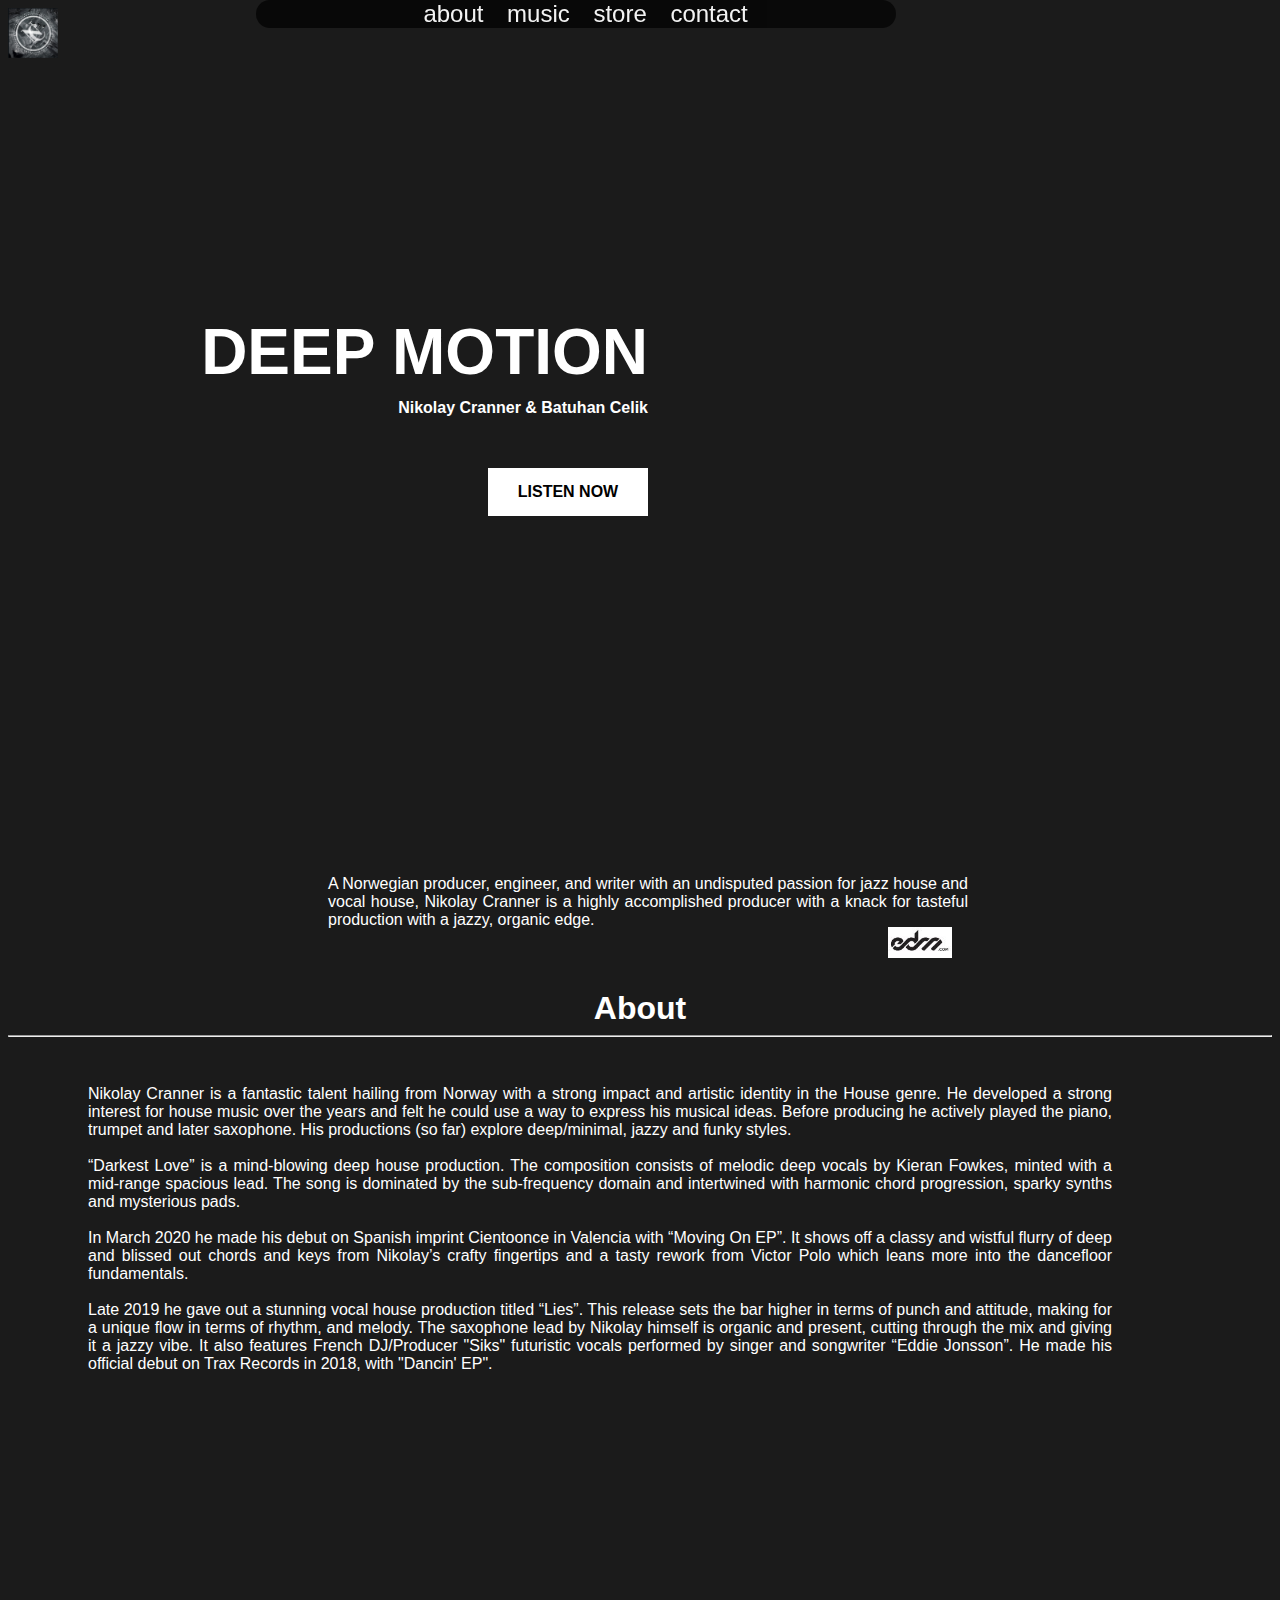
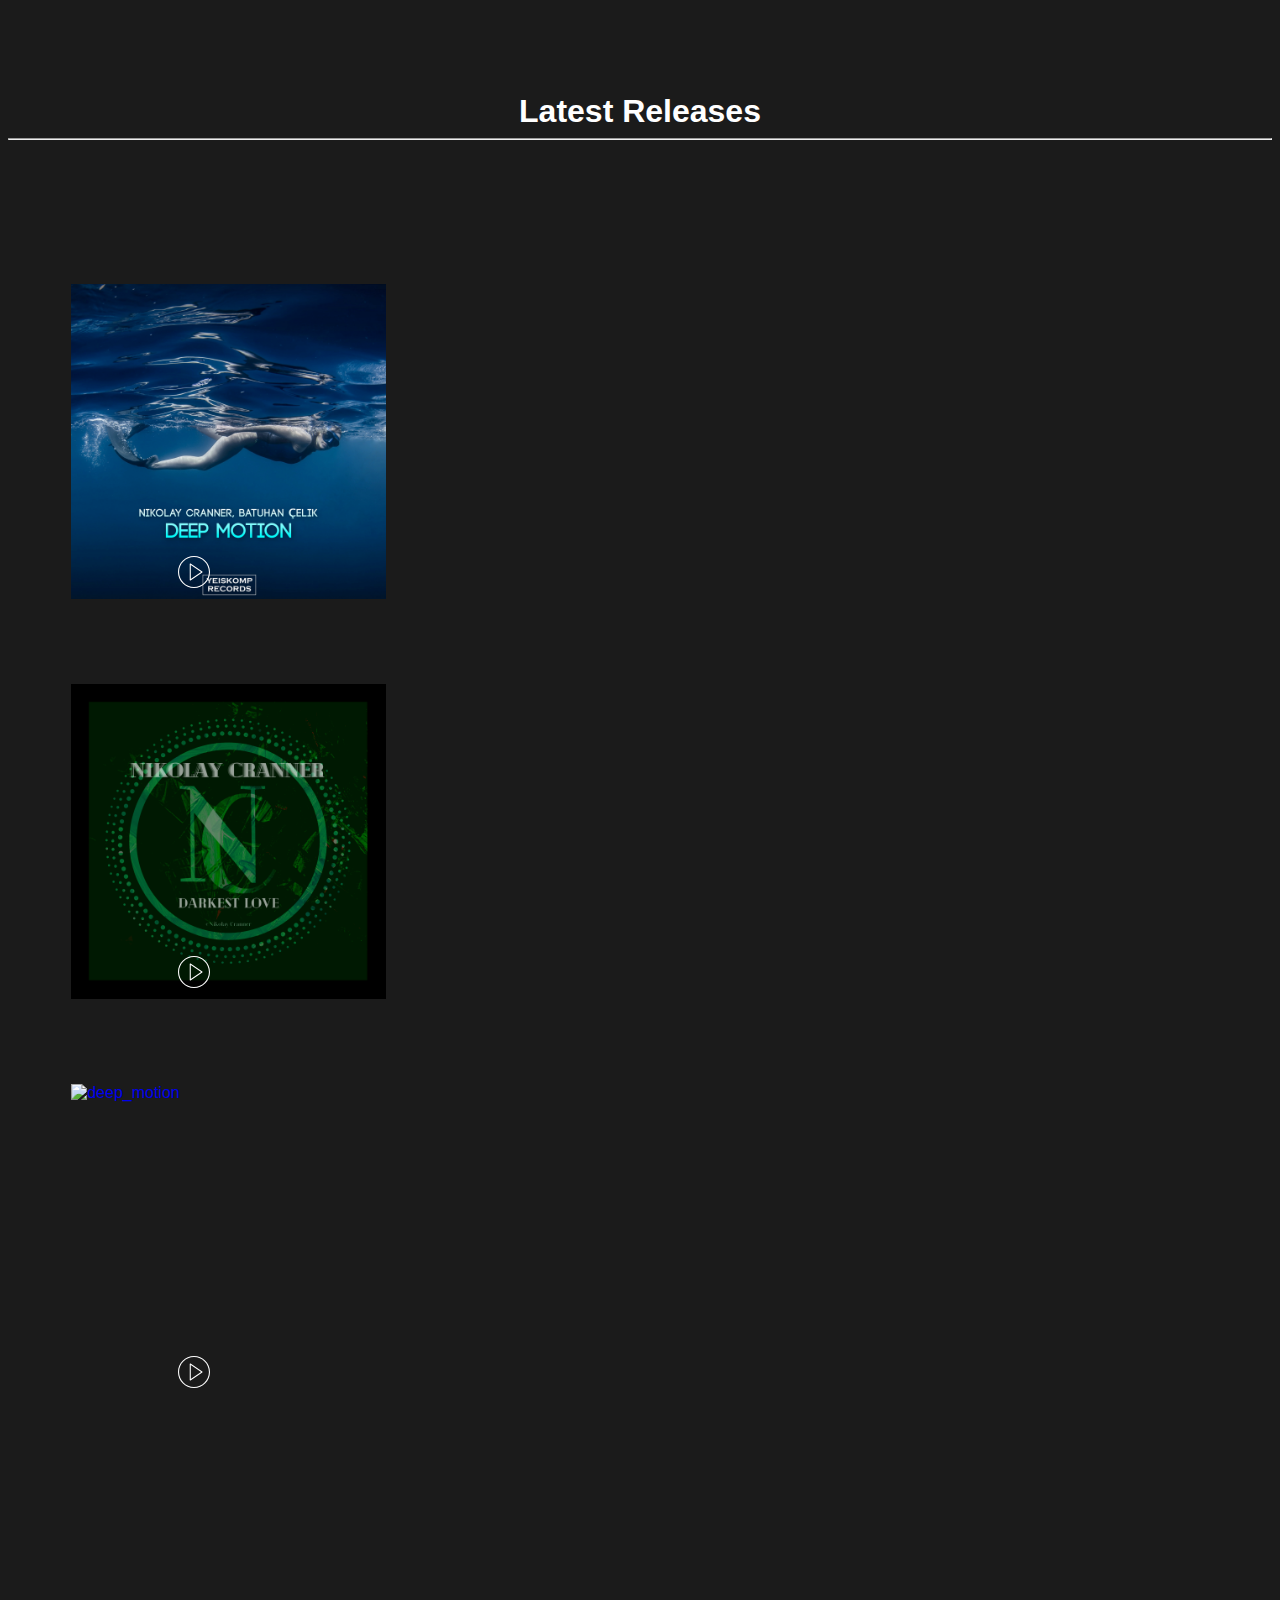
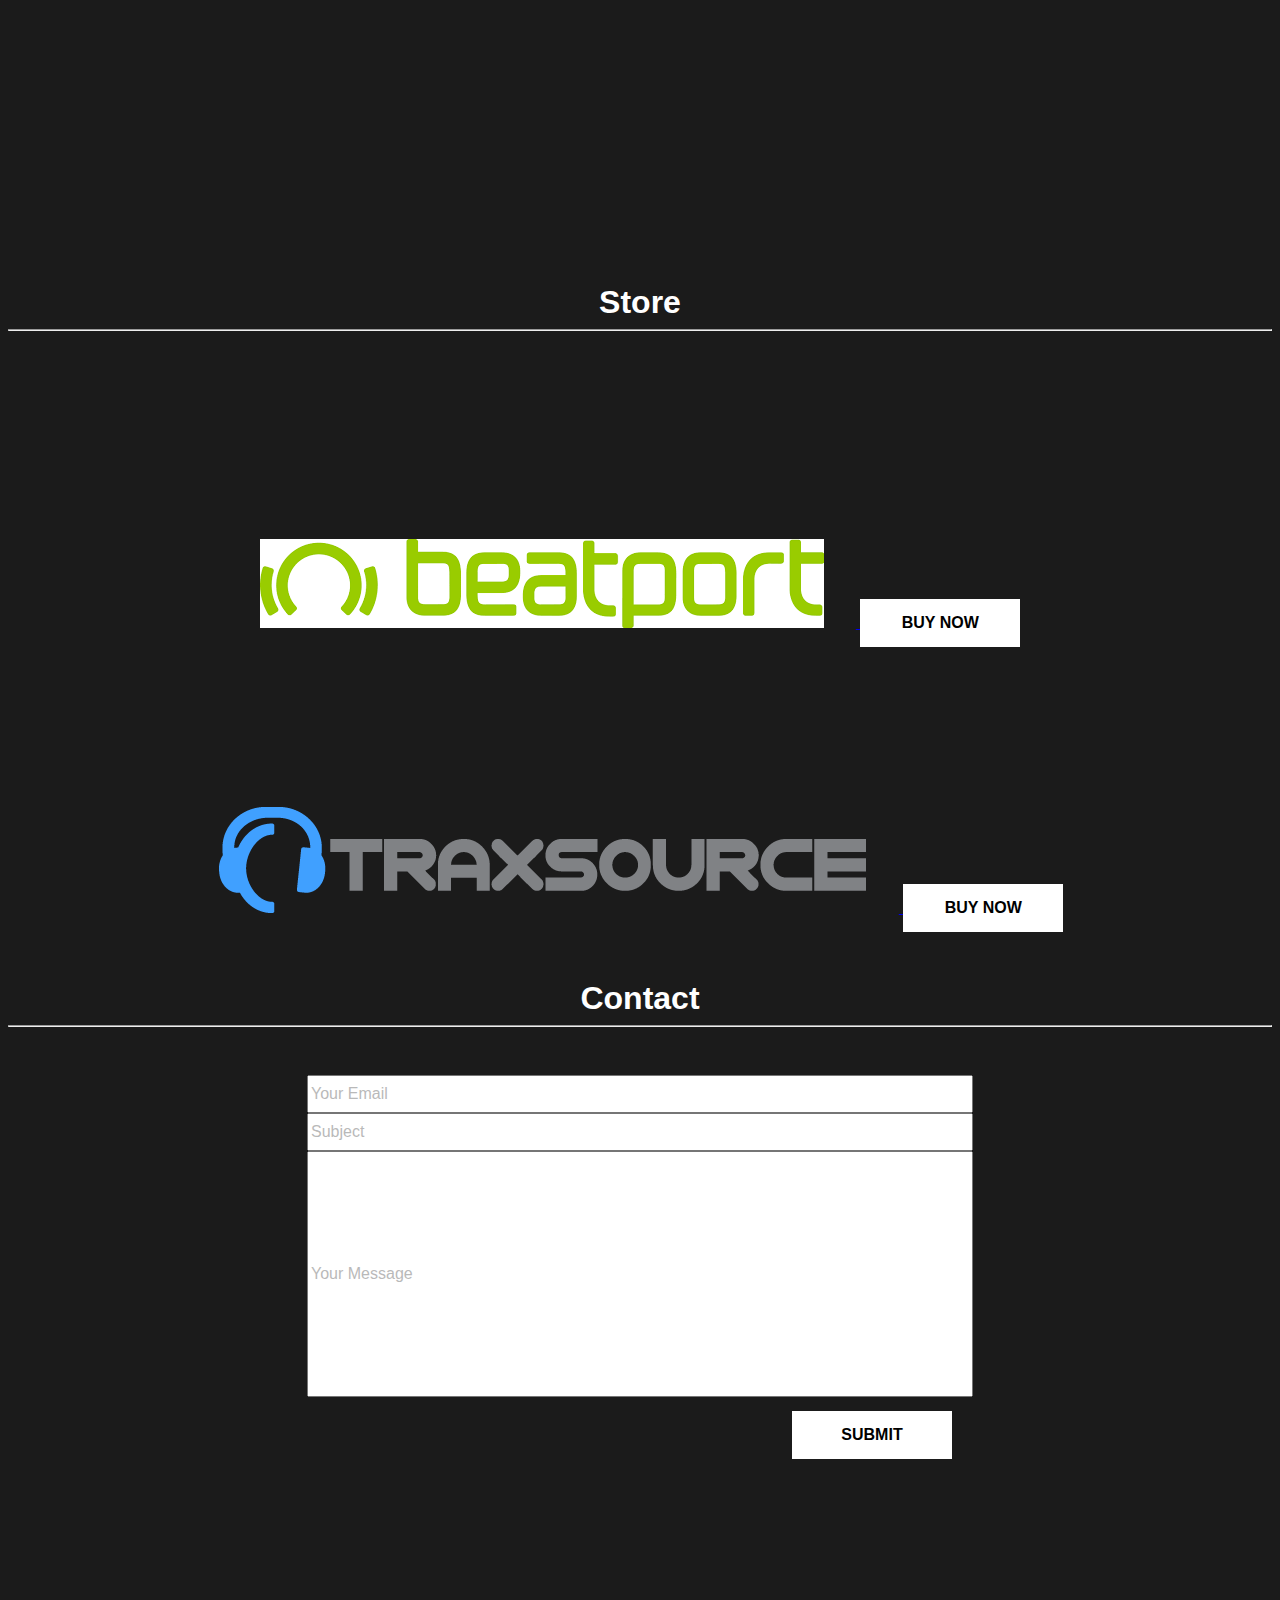
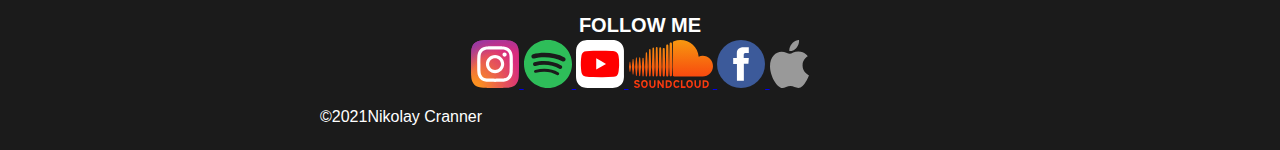
==== index.html @ 9012bed3 "renamed to index.html" ====
<!DOCTYPE html>
<html lang="en">
<head>
    <meta charset="UTF-8">
    <meta http-equiv="X-UA-Compatible" content="IE=edge">
    <meta name="viewport" content="width=device-width, initial-scale=1.0">
    <link rel="icon" href="assets/images/logo/dark.jpg">
    <link rel="stylesheet" href="assets/css/nc-style.css">
    <title>Nikolay Cranner | Official Website</title>
</head>
<body>
    <header>
        <a href="#frontpage">
            <img class="logo" src="assets/images/logo/dark.jpg" alt="logo-dark">
        </a>
    </header>
    <nav>
        <a href="#about">about</a>
        <a href="#music">music</a>
        <a href="#store">store</a>
        <a href="#contact">contact</a>
    </nav>
    <section id="frontpage">
        <div>
            <h1>deep motion</h1>
            <h4>Nikolay Cranner & Batuhan Celik</h4>
            <iframe class="frontpage-preview" src="https://open.spotify.com/embed/album/2yCCbZxkp3gMeUIQcVt4d5?theme=0" width="100%" height="80" frameBorder="0" allowtransparency="true" allow="encrypted-media">
            </iframe>
            <a href="https://linktr.ee/nikolay_cranner" target="_blank">
                <button>listen now</button>
            </a>
            <p>A Norwegian producer, engineer, and writer with an 
                undisputed passion for jazz house and vocal house, 
                Nikolay Cranner is a highly accomplished producer with 
                a knack for tasteful production with a jazzy, organic edge. 
                <img src="assets/images/others/edmlogo.JPG" alt="edmlogo">
            </p>
        </div>

    </section>
    <section id="about">
        <h2>about</h2>
        <hr>
        <article>Nikolay Cranner is a fantastic talent hailing from Norway with a strong impact and 
            artistic identity in the House genre. He developed a strong interest for house music over 
            the years and felt he could use a way to express his musical ideas.
            Before producing he actively played the piano, trumpet and later saxophone.
            His productions (so far) explore deep/minimal, jazzy and funky styles.
            <br>
            <br>
            “Darkest Love” is a mind-blowing deep house production. 
            The composition consists of melodic deep vocals by Kieran Fowkes, minted with a mid-range spacious lead. 
            The song is dominated by the sub-frequency domain and intertwined with harmonic chord progression, sparky synths and mysterious pads.
            <br>
            <br>
            In March 2020 he made his debut on Spanish imprint Cientoonce in Valencia with “Moving On EP”.
            It shows off a classy and wistful flurry of deep and blissed out chords and keys from Nikolay’s 
            crafty fingertips and a tasty rework from Victor Polo which leans more into the dancefloor fundamentals.
            <br>
            <br>
            Late 2019 he gave out a stunning vocal house production titled “Lies”. 
            This release sets the bar higher in terms of punch and attitude, 
            making for a unique flow in terms of rhythm, and melody. 
            The saxophone lead by Nikolay himself is organic and present, 
            cutting through the mix and giving it a jazzy vibe. 
            It also features French DJ/Producer "Siks" futuristic vocals performed by singer and songwriter “Eddie Jonsson”.
            He made his official debut on Trax Records in 2018, with "Dancin' EP".
        </article>
    </section>
    <section id="music">
        <h2>latest releases</h2>
        <hr>
        <div>
            <a class="song1" href="https://linktr.ee/nikolay_cranner" alt="Play now" target="_blank">
                <img class="song1-cover-art" src="assets/images/album covers/Nikolay Cranner, Batuhan Çelik - Deep Motion (Original Mix).jpg" alt="deep_motion">
                <img class="song1-play-button"src="assets/images/icons/svg/play-button-svgrepo-com.svg" alt="play-button">
            </a>
            <iframe class="song1-youtube-preview" width="560" height="315" src="https://www.youtube.com/embed/BSi5V5GA4AA" title="YouTube video player" frameborder="0" allow="accelerometer; autoplay; clipboard-write; encrypted-media; gyroscope; picture-in-picture" allowfullscreen></iframe>
            
            <a class="song2" href="https://soundcloud.com/nikolaycranner/nikolay-cranner-darkest-love" alt="Play now" target="_blank">
                <img class="song2-cover-art" src="assets/images/album covers/darkest_love.png" alt="darkest_love">
                <img class="song2-play-button"src="assets/images/icons/svg/play-button-svgrepo-com.svg" alt="play-button">
            </a>
            <iframe class="song2-youtube-preview" width="560" height="315" src="https://www.youtube.com/embed/kBhZxNGpHpo" title="YouTube video player" frameborder="0" allow="accelerometer; autoplay; clipboard-write; encrypted-media; gyroscope; picture-in-picture" allowfullscreen></iframe>

            <a class="song3" href="https://open.spotify.com/track/77q2iLUesl4iaqrkfsTeq9?si=c63e3cc37e604a79" alt="Play now" target="_blank">
                <img class="song3-cover-art" src="assets/images/album covers/lies.png" alt="deep_motion">
                <img class="song3-play-button"src="assets/images/icons/svg/play-button-svgrepo-com.svg" alt="play-button">
            </a>
            <iframe class="song3-youtube-preview" width="560" height="315" src="https://www.youtube.com/embed/eZv7kjKSmSU" title="YouTube video player" frameborder="0" allow="accelerometer; autoplay; clipboard-write; encrypted-media; gyroscope; picture-in-picture" allowfullscreen></iframe>
            <iframe class="spotify-artist" src="https://open.spotify.com/embed/artist/4NvkvOJ0mDM7QjdzOZLDRd?theme=0" width="100%" height="380" frameBorder="0" allowtransparency="true" allow="encrypted-media"></iframe>            
        </div>
      
    </section>
    <section id="store">
        <h2>store</h2>
        <hr>
        <div>
            <a href="https://www.beatport.com/search?q=Nikolay+Cranner" aria-label="buy on beatport" target="_blank">
                <img class="beatport-logo" src="assets/images/icons/beatport-white.png" alt="beatport-logo">
                <button class="buy-beatport" >buy now</button>
            </a>
            <a href="https://www.traxsource.com/artist/456790/nikolay-cranner" aria-label="buy on traxsource" target="_blank">
                <img class="traxsource-logo" src="assets/images/icons/traxsource-white.png" alt="traxsource-logo">
                <button class="buy-traxsource" >buy now</button>
            </a>
        </div>
    </section>
    <section id="contact">
        <h2>contact</h2>
        <hr>
        <div>
            <form action="www.somewhere.com" method="POST">
                <input type="email" name="visitor-email" placeholder="your email">
                <input type="text" name="subject-email" placeholder="subject">
                <input type="text" name="freetext-email" placeholder="your message">
                <input type="submit" name="email-submit">
            </form>
        </div>

    </section>
    <footer>
        <h2><span>follow me</span></h2>
        <div>
            <a href="https://www.instagram.com/nikolay_cranner/" aria-label="follow me on instagram" target="_blank">
                <img id="follow-instagram" src="assets/images/icons/svg/instagram-2-1.svg" alt="instagram">
            </a>
            <a href="https://open.spotify.com/artist/4NvkvOJ0mDM7QjdzOZLDRd" aria-label="follow me on spotify" target="_blank">
                <img id="follow-spotify" src="assets/images/icons/svg/spotify-2.svg" alt="spotify">
            </a>
            <a href="https://www.youtube.com/channel/UC5ntUYnW40FCXeuowJYUOPw" aria-label="follow me on youtube" target="_blank">
                <img src="assets/images/icons/svg/youtube-3.svg" alt="youtube">
            </a>

            <a id="follow-soundcloud" href="https://soundcloud.com/nikolaycranner" aria-label="follow me on soundcloud" target="_blank">
                <img src="assets/images/icons/svg/soundcloud.svg" alt="soundcloud">
            </a>
            <a id="follow-facebook" href="https://www.facebook.com/NikolayCranner/" aria-label="follow me on facebook" target="_blank">
                <img src="assets/images/icons/svg/facebook-3.svg" alt="follow me on facebook">
            </a>
            <a id="follow-apple" href="https://music.apple.com/us/artist/nikolay-cranner/1423156749" aria-label="follow me on apple music" target="_blank">
                <img src="assets/images/icons/svg/apple.svg" alt="follow me on apple music">
            </a>
        </div>
        <p>©2021Nikolay Cranner</p>
    </footer>

</body>
</html>
---- assets/css/nc-style.css ----
/*Global*/

body{
    font-family: -apple-system, BlinkMacSystemFont, 'Segoe UI', Roboto, Oxygen, Ubuntu, Cantarell, 'Open Sans', 'Helvetica Neue', sans-serif;
    font-size: 16px;
    color: white;
    text-align: center;
    background-color: rgb(27, 27, 27);
    background-image: url("../images/artist/4-dark.JPG");
    background-repeat: no-repeat;
    background-size: cover;
    background-position: left top;
    background-attachment: fixed;
}

p {
    width: 50vw;
    display: inline-block;
    text-align: justify;
}

article {
    width: 80vw;
    text-align: justify;
    margin: 3rem 2rem 20rem 5rem;
}

h2 {
    font-size: 2rem;
    text-transform: capitalize;
    margin: 0px;
}

button {
    height: 3rem;
    width: 10rem;
    border: 3px solid transparent;
    font-size: 1rem;
    font-weight: 800;
    text-transform: uppercase;
    color: black;
    background-color: white;
   
}

button:hover {
    color: white;
    background-color: rgb(27, 27, 27);
    font-weight: 900;
    border-color: white;
}

button:active {
    color: black;
    background-color: white;
    height: 2.9rem;
    width: 8.9rem;
}

/*Header*/
.logo {
    height: 50px;
    width: 50px;
    position: fixed;
    top: 0.5em;
    left: 0.5em;
    z-index: 3;
}

/*Nav*/
nav {
    height: auto;
    width: 50%;
    padding: 0px;
    position: fixed;
    top: 0;
    right: 30vw;
    z-index: 3;
    background-color: rgb(8, 8, 8);
    opacity: 0.95;
    border-radius: 2rem;
}

nav a {
    margin-left: 3%;
    text-decoration: none;
    color: white;
    font-size: 1.5rem;
    border-radius: 1rem;
    
}

nav a:hover {
    color: rgb(27, 27, 27);
    background-color: white;
}


/*Frontpage*/

#frontpage div {
    position: relative;
    height: 80vh;
    width: 100vw;
    top: 0vh;
    right: 0vw;
    
}
#frontpage {
    margin-top: 30vh;
}
#frontpage h1 {
    font-size: 4rem;
    text-transform: uppercase;
    margin: 0px;
    position: absolute;
    top: 5vh;
    right: 50vw;
}

#frontpage h4 {
    position: absolute;
    top: 12vh;
    right: 50vw;
}

#frontpage button {
    position: absolute;
    top: 22vh;
    right: 50vw;

}
.frontpage-preview {
    width: 40vw;
    position: absolute;
    top: 30vh;
    right: 35vw;
}


#frontpage p {
    position: absolute;
    bottom: 0;
    right: 25vw;
}


#frontpage p > img {
    float:right;
    max-width: 4rem;
    max-height: auto;
    margin: 1rem;
}


/*Music - Latest Releases*/

#music div {
    position: relative;
    min-height: 100rem;
    margin-top: 4rem;
    margin-bottom: 5rem;
}

.song1-cover-art {
    position: absolute;
    left: 5%;
    top: 5%;
    max-width: auto;
    max-height: 315px;
}

.song1-youtube-preview {
    position: absolute;
    left: 50%;
    top: 5%;
    max-width: auto;
    max-height: 315px;

}

.song1-play-button {
    max-width: auto;
    max-height: 2rem;
    position: absolute;
    right: 83vw;
    top: 22%;
    z-index: 2;

}

.song2-cover-art {
    position: absolute;
    left: 5%;
    top: 30%;
    max-width: auto;
    max-height: 315px;
}

.song2-youtube-preview {
    position: absolute;
    left: 50%;
    top: 30%;
    max-width: auto;
    max-height: 315px;

}

.song2-play-button {
    max-width: auto;
    max-height: 2rem;
    position: absolute;
    right: 83vw;
    top: 47%;
    z-index: 2;
}

.song3-cover-art {
    position: absolute;
    left: 5%;
    top: 55%;
    max-width: auto;
    max-height: 315px;
}

.song3-youtube-preview {
    position: absolute;
    left: 50%;
    top: 55%;
    max-width: auto;
    max-height: 315px;

}

.song3-play-button {
    max-width: auto;
    max-height: 2rem;
    position: absolute;
    right: 83vw;
    top: 72%;
    z-index: 2;
}

.spotify-artist {
    position: absolute;
    bottom: 0;
    right: 25%;
    max-width: 50%;
    max-height: 20%;
}


/*Store*/

#store div {
    margin-top: 3rem;
    margin-bottom: 3rem;
    min-height: 30rem;
}

.beatport-logo {
    margin-top: 10rem;
    margin-right: 2rem;
}

.traxsource-logo {
    margin-top: 10rem;
    margin-right: 2rem;

}


/*Contact*/

#contact div {
    margin-top: 3rem;
    margin-bottom: 3rem;
    min-height: 30rem;
    position: relative;
}


input[type=submit] {
    height: 3rem;
    width: 10rem;
    border: 3px solid transparent;
    font-size: 1rem;
    font-weight: 800;
    text-transform: uppercase;
    color: black;
    background-color: white;
    position: absolute;
    bottom: 20%;
    right: 25vw;
    
}

input[type=submit]:hover {
    color: white;
    background-color: rgb(27, 27, 27);
    font-weight: 900;
    border-color: white;
}

input[type=submit]:active {
    color: black;
    background-color: white;
    height: 2.9rem;
    width: 8.9rem;
}

input[name=visitor-email],
input[name=subject-email]{
    height: 2rem;
    width: 50vw;
    padding-right: 20px;
	margin: 0 auto;
}

input[name=freetext-email]{
    height: 15rem;
    width: 50vw;
    padding-right: 20px;
    margin: 0 auto;
}

::placeholder {
    text-transform: capitalize;
    opacity: 0.5;
    font-family: -apple-system, BlinkMacSystemFont, 'Segoe UI', Roboto, Oxygen, Ubuntu, Cantarell, 'Open Sans', 'Helvetica Neue', sans-serif;
    font-size: 16px;
}

/*Footer*/


footer span {
    text-transform: uppercase;
    text-align: justify;
    font-size: 1.25rem;
    padding: 5px;
    margin-bottom: 1rem;
}

footer div {
    text-align: center;
}

footer img {
    display: inline-block;
    height: 3rem;
    width: auto;
}


/*Media Queries */

@media screen and (max-width: 1200px) {
    #frontpage {
      width: 65%;
      height: 100vh;
      margin: 0 auto;
    }

    #frontpage h1 {
        font-size: 3rem;
        margin-top: 1rem;
    }

    nav a{
        width: 50vw;
        margin-left: 1rem;
        right: 30vw;
        font-size: 1rem;
    }


}

@media screen and (max-width: 666px) {

    #frontpage h1 {
        font-size: 2rem;
        margin-top: 0.7rem;
    }

    nav a {
        font-size: 1rem;
        right: 20vw;
        width: 30vw;
    }

    iframe {
        width: 280px;
        height: auto;
    }

    .beatport-logo, .traxsource-logo {
        width: 50vw;
        height: auto;
    }

    input[type=submit] {
        right: 15vw;
    }
}
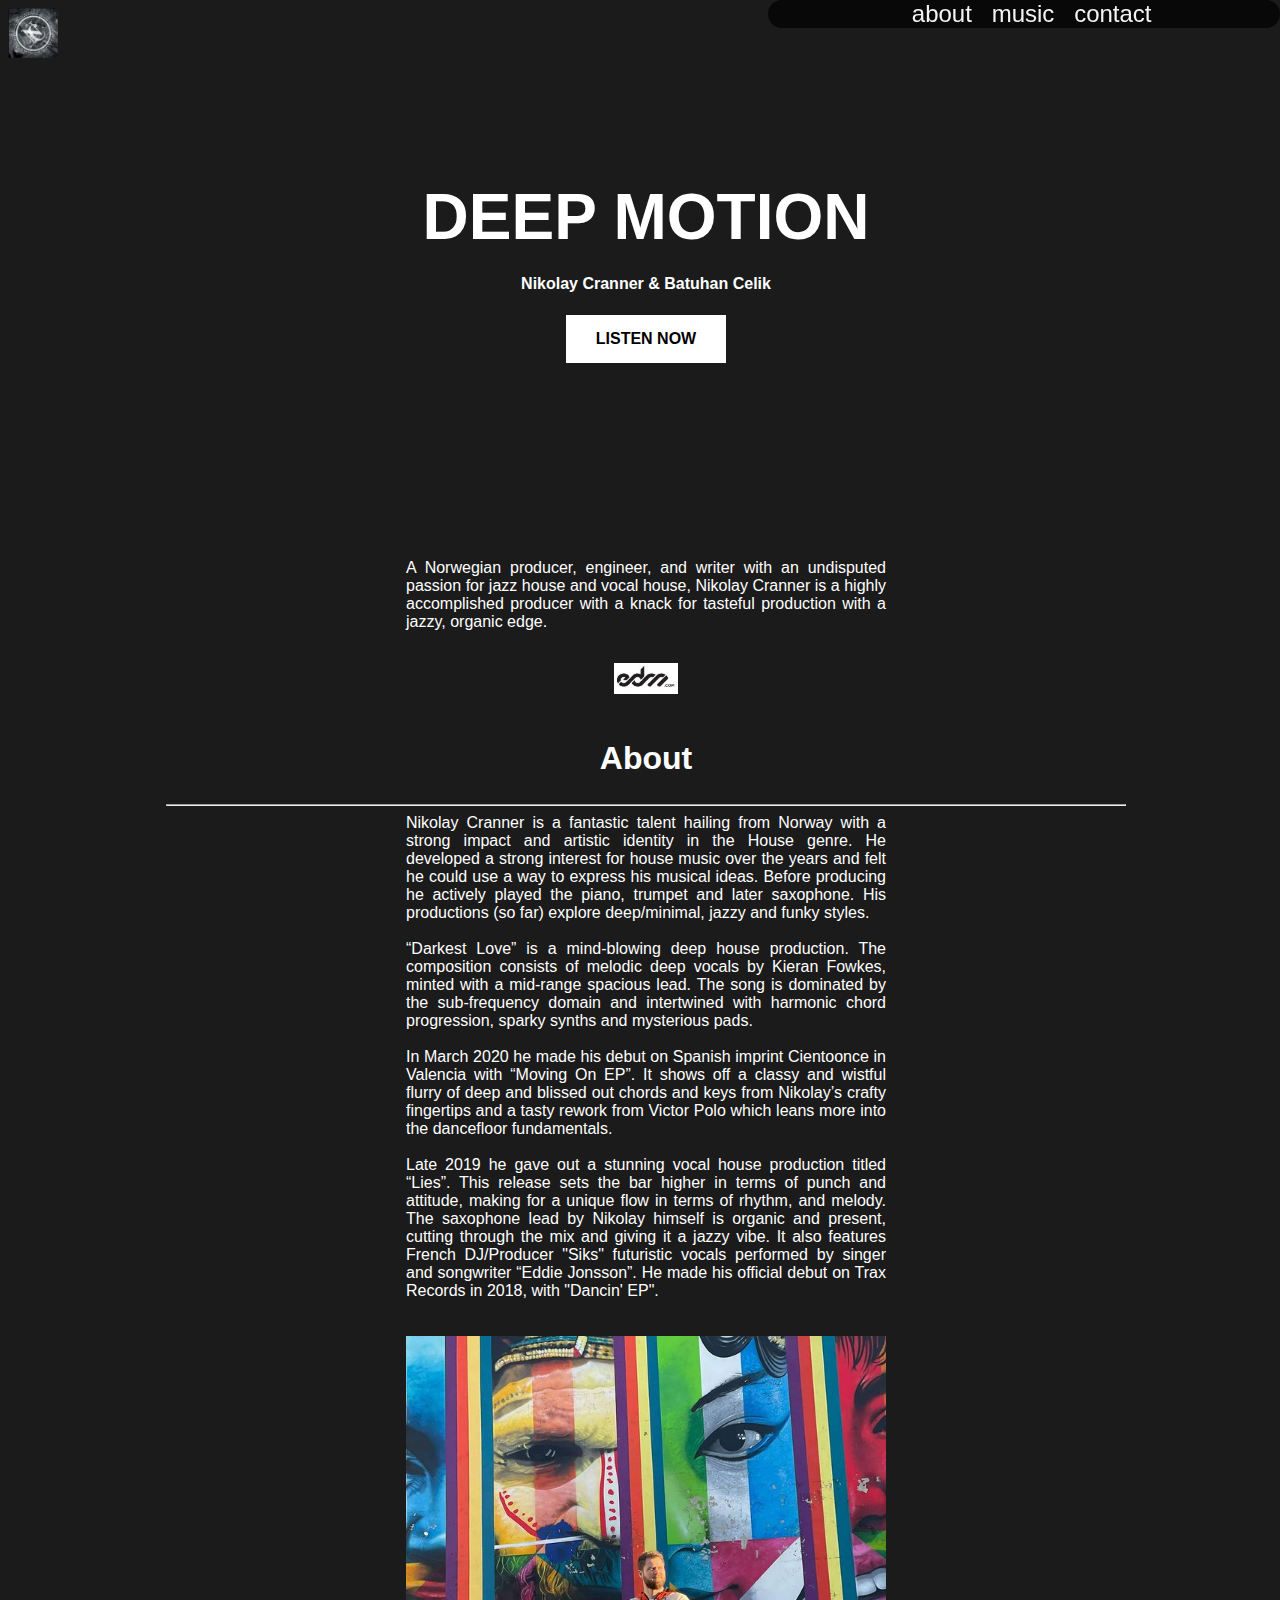
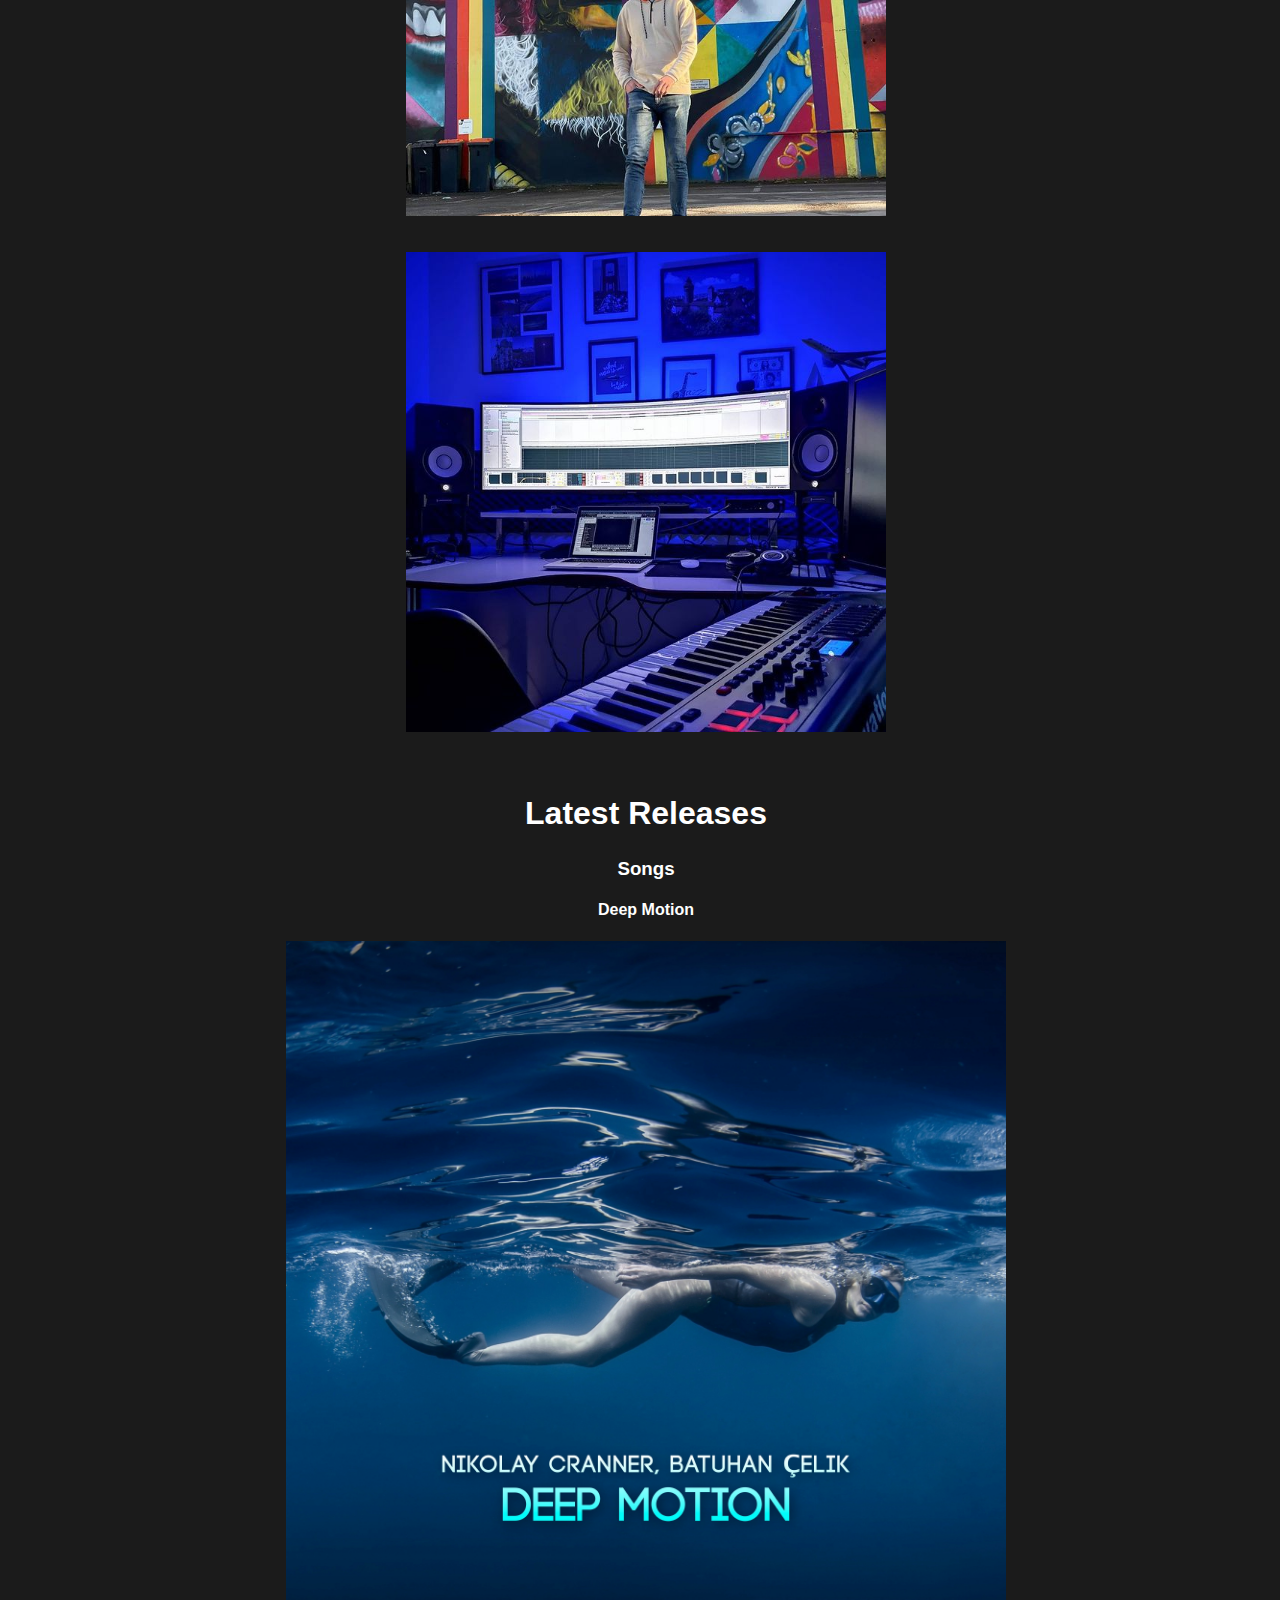
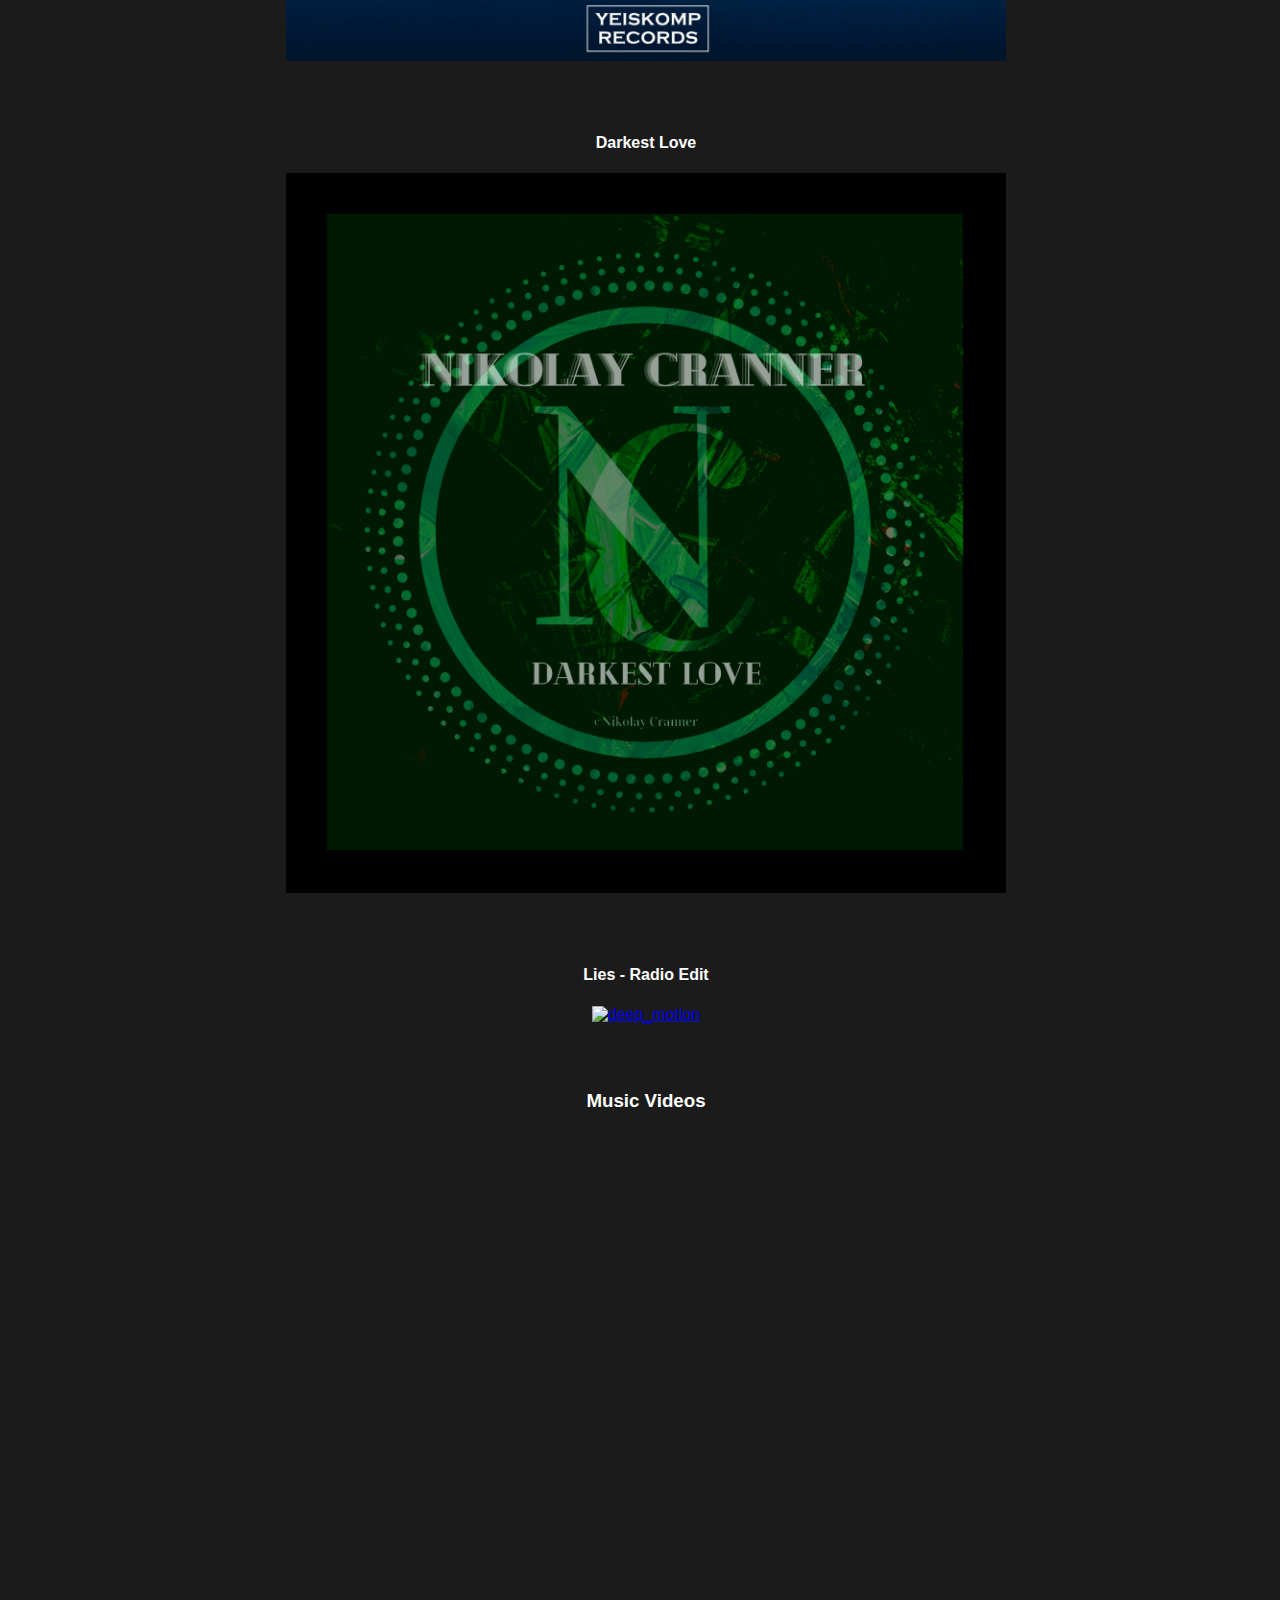
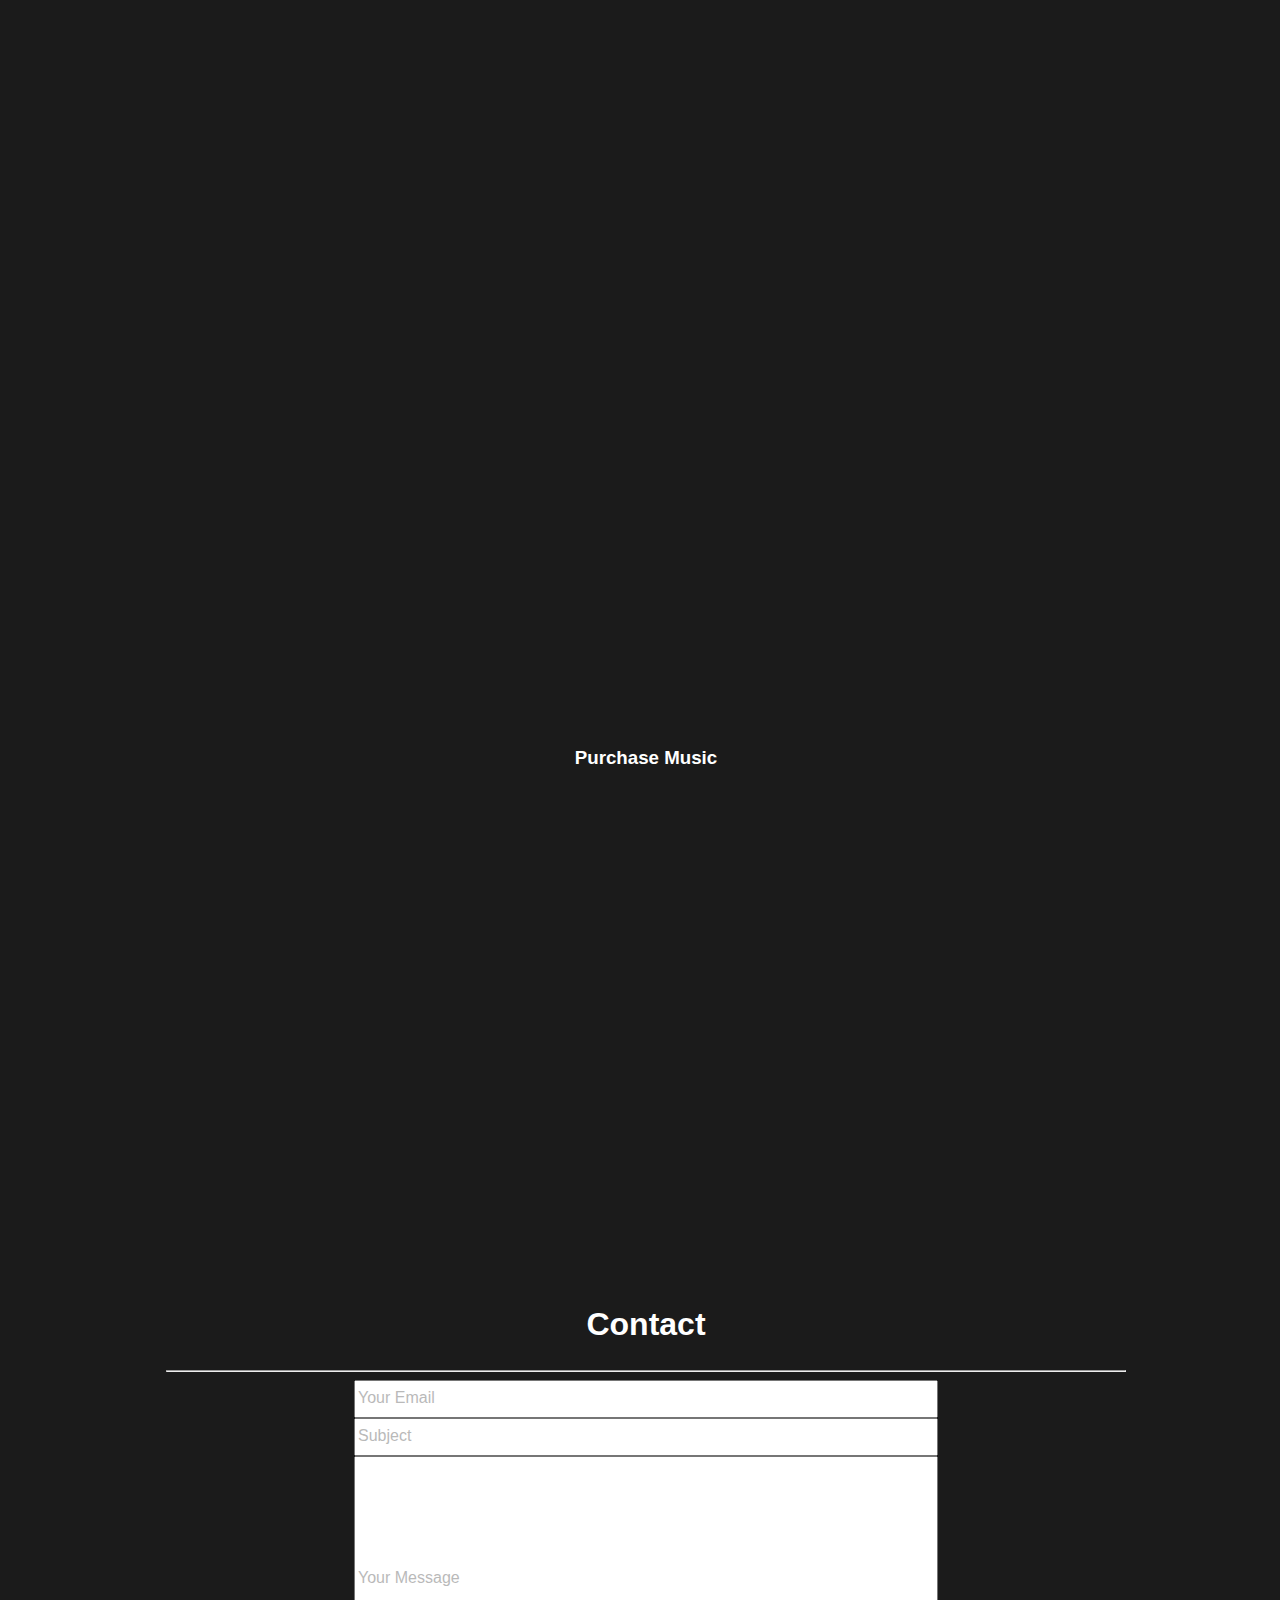
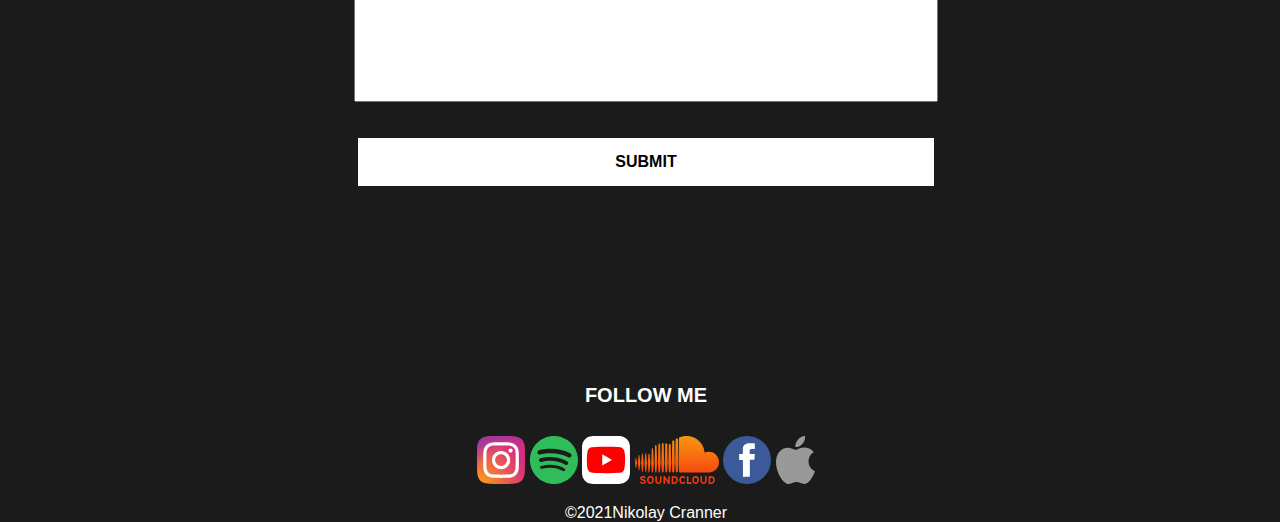
==== commit bbd280f4: "Fixed responsiveness for ipad and phones" ====
--- a/index.html
+++ b/index.html
@@ -17,111 +17,104 @@
     <nav>
         <a href="#about">about</a>
         <a href="#music">music</a>
-        <a href="#store">store</a>
         <a href="#contact">contact</a>
     </nav>
     <section id="frontpage">
         <div>
             <h1>deep motion</h1>
             <h4>Nikolay Cranner & Batuhan Celik</h4>
-            <iframe class="frontpage-preview" src="https://open.spotify.com/embed/album/2yCCbZxkp3gMeUIQcVt4d5?theme=0" width="100%" height="80" frameBorder="0" allowtransparency="true" allow="encrypted-media">
-            </iframe>
             <a href="https://linktr.ee/nikolay_cranner" target="_blank">
                 <button>listen now</button>
             </a>
+            <iframe class="frontpage-preview" src="https://open.spotify.com/embed/album/2yCCbZxkp3gMeUIQcVt4d5?theme=0" frameBorder="0" allowtransparency="true" allow="encrypted-media">
+            </iframe>
             <p>A Norwegian producer, engineer, and writer with an 
                 undisputed passion for jazz house and vocal house, 
                 Nikolay Cranner is a highly accomplished producer with 
                 a knack for tasteful production with a jazzy, organic edge. 
-                <img src="assets/images/others/edmlogo.JPG" alt="edmlogo">
             </p>
+            <img class="edmlogo" src="assets/images/others/edmlogo.JPG" alt="edmlogo">
         </div>
 
     </section>
     <section id="about">
-        <h2>about</h2>
-        <hr>
-        <article>Nikolay Cranner is a fantastic talent hailing from Norway with a strong impact and 
-            artistic identity in the House genre. He developed a strong interest for house music over 
-            the years and felt he could use a way to express his musical ideas.
-            Before producing he actively played the piano, trumpet and later saxophone.
-            His productions (so far) explore deep/minimal, jazzy and funky styles.
+        <div>
+            <h2>about</h2>
+            <hr>
+            <article>Nikolay Cranner is a fantastic talent hailing from Norway with a strong impact and 
+                artistic identity in the House genre. He developed a strong interest for house music over 
+                the years and felt he could use a way to express his musical ideas.
+                Before producing he actively played the piano, trumpet and later saxophone.
+                His productions (so far) explore deep/minimal, jazzy and funky styles.
+                <br>
+                <br>
+                “Darkest Love” is a mind-blowing deep house production. 
+                The composition consists of melodic deep vocals by Kieran Fowkes, minted with a mid-range spacious lead. 
+                The song is dominated by the sub-frequency domain and intertwined with harmonic chord progression, sparky synths and mysterious pads.
+                <br>
+                <br>
+                In March 2020 he made his debut on Spanish imprint Cientoonce in Valencia with “Moving On EP”.
+                It shows off a classy and wistful flurry of deep and blissed out chords and keys from Nikolay’s 
+                crafty fingertips and a tasty rework from Victor Polo which leans more into the dancefloor fundamentals.
+                <br>
+                <br>
+                Late 2019 he gave out a stunning vocal house production titled “Lies”. 
+                This release sets the bar higher in terms of punch and attitude, 
+                making for a unique flow in terms of rhythm, and melody. 
+                The saxophone lead by Nikolay himself is organic and present, 
+                cutting through the mix and giving it a jazzy vibe. 
+                It also features French DJ/Producer "Siks" futuristic vocals performed by singer and songwriter “Eddie Jonsson”.
+                He made his official debut on Trax Records in 2018, with "Dancin' EP".
+            </article>
             <br>
             <br>
-            “Darkest Love” is a mind-blowing deep house production. 
-            The composition consists of melodic deep vocals by Kieran Fowkes, minted with a mid-range spacious lead. 
-            The song is dominated by the sub-frequency domain and intertwined with harmonic chord progression, sparky synths and mysterious pads.
-            <br>
-            <br>
-            In March 2020 he made his debut on Spanish imprint Cientoonce in Valencia with “Moving On EP”.
-            It shows off a classy and wistful flurry of deep and blissed out chords and keys from Nikolay’s 
-            crafty fingertips and a tasty rework from Victor Polo which leans more into the dancefloor fundamentals.
-            <br>
-            <br>
-            Late 2019 he gave out a stunning vocal house production titled “Lies”. 
-            This release sets the bar higher in terms of punch and attitude, 
-            making for a unique flow in terms of rhythm, and melody. 
-            The saxophone lead by Nikolay himself is organic and present, 
-            cutting through the mix and giving it a jazzy vibe. 
-            It also features French DJ/Producer "Siks" futuristic vocals performed by singer and songwriter “Eddie Jonsson”.
-            He made his official debut on Trax Records in 2018, with "Dancin' EP".
-        </article>
+            <img class="insta" src="assets/images/insta/178739525_459882158576148_5494980839329259093_n.jpg" alt="sandefjord">
+            <img class="insta" src="assets/images/insta/131887774_843013519818211_8180783687545272123_n.jpg" alt="studio">
+        </div>
+            
     </section>
     <section id="music">
-        <h2>latest releases</h2>
-        <hr>
         <div>
-            <a class="song1" href="https://linktr.ee/nikolay_cranner" alt="Play now" target="_blank">
-                <img class="song1-cover-art" src="assets/images/album covers/Nikolay Cranner, Batuhan Çelik - Deep Motion (Original Mix).jpg" alt="deep_motion">
-                <img class="song1-play-button"src="assets/images/icons/svg/play-button-svgrepo-com.svg" alt="play-button">
+            <h2>latest releases</h2>
+            <h3>songs</h3>
+            <h4>Deep Motion</h4>
+            <a href="https://linktr.ee/nikolay_cranner" alt="Play now" target="_blank">
+                <img class="cover-art" src="assets/images/album covers/Nikolay Cranner, Batuhan Çelik - Deep Motion (Original Mix).jpg" alt="deep_motion">
             </a>
-            <iframe class="song1-youtube-preview" width="560" height="315" src="https://www.youtube.com/embed/BSi5V5GA4AA" title="YouTube video player" frameborder="0" allow="accelerometer; autoplay; clipboard-write; encrypted-media; gyroscope; picture-in-picture" allowfullscreen></iframe>
-            
-            <a class="song2" href="https://soundcloud.com/nikolaycranner/nikolay-cranner-darkest-love" alt="Play now" target="_blank">
-                <img class="song2-cover-art" src="assets/images/album covers/darkest_love.png" alt="darkest_love">
-                <img class="song2-play-button"src="assets/images/icons/svg/play-button-svgrepo-com.svg" alt="play-button">
+            <h4>Darkest Love</h4>
+            <a href="https://soundcloud.com/nikolaycranner/nikolay-cranner-darkest-love" alt="Play now" target="_blank">
+                <img class="cover-art" src="assets/images/album covers/darkest_love.png" alt="darkest_love">
             </a>
-            <iframe class="song2-youtube-preview" width="560" height="315" src="https://www.youtube.com/embed/kBhZxNGpHpo" title="YouTube video player" frameborder="0" allow="accelerometer; autoplay; clipboard-write; encrypted-media; gyroscope; picture-in-picture" allowfullscreen></iframe>
-
-            <a class="song3" href="https://open.spotify.com/track/77q2iLUesl4iaqrkfsTeq9?si=c63e3cc37e604a79" alt="Play now" target="_blank">
-                <img class="song3-cover-art" src="assets/images/album covers/lies.png" alt="deep_motion">
-                <img class="song3-play-button"src="assets/images/icons/svg/play-button-svgrepo-com.svg" alt="play-button">
+            <h4>Lies - Radio Edit</h4>
+            <a href="https://open.spotify.com/track/77q2iLUesl4iaqrkfsTeq9?si=c63e3cc37e604a79" alt="Play now" target="_blank">
+                <img class="cover-art" src="assets/images/album covers/lies.png" alt="deep_motion">
             </a>
-            <iframe class="song3-youtube-preview" width="560" height="315" src="https://www.youtube.com/embed/eZv7kjKSmSU" title="YouTube video player" frameborder="0" allow="accelerometer; autoplay; clipboard-write; encrypted-media; gyroscope; picture-in-picture" allowfullscreen></iframe>
+            <h3>music videos</h3>
+            <iframe class="youtube" src="https://www.youtube.com/embed/BSi5V5GA4AA" title="YouTube video player" frameborder="0" allow="accelerometer; autoplay; clipboard-write; encrypted-media; gyroscope; picture-in-picture" allowfullscreen></iframe>
+            <iframe class= "youtube" src="https://www.youtube.com/embed/kBhZxNGpHpo" title="YouTube video player" frameborder="0" allow="accelerometer; autoplay; clipboard-write; encrypted-media; gyroscope; picture-in-picture" allowfullscreen></iframe>
             <iframe class="spotify-artist" src="https://open.spotify.com/embed/artist/4NvkvOJ0mDM7QjdzOZLDRd?theme=0" width="100%" height="380" frameBorder="0" allowtransparency="true" allow="encrypted-media"></iframe>            
+            <h3>purchase music</h3>
+            <iframe class="beatport" src="https://embed.beatport.com/?id=15370655&type=track" frameborder="0" scrolling="no" style="max-width:600px;"></iframe>
+            <iframe class="beatport" src="https://embed.beatport.com/?id=13286410&type=track" frameborder="0" scrolling="no" style="max-width:600px;"></iframe>
         </div>
       
     </section>
-    <section id="store">
-        <h2>store</h2>
-        <hr>
-        <div>
-            <a href="https://www.beatport.com/search?q=Nikolay+Cranner" aria-label="buy on beatport" target="_blank">
-                <img class="beatport-logo" src="assets/images/icons/beatport-white.png" alt="beatport-logo">
-                <button class="buy-beatport" >buy now</button>
-            </a>
-            <a href="https://www.traxsource.com/artist/456790/nikolay-cranner" aria-label="buy on traxsource" target="_blank">
-                <img class="traxsource-logo" src="assets/images/icons/traxsource-white.png" alt="traxsource-logo">
-                <button class="buy-traxsource" >buy now</button>
-            </a>
-        </div>
-    </section>
     <section id="contact">
-        <h2>contact</h2>
-        <hr>
-        <div>
-            <form action="www.somewhere.com" method="POST">
+        <div class="contact-form">
+            <h2>contact</h2>
+            <hr>
+            <form>
                 <input type="email" name="visitor-email" placeholder="your email">
                 <input type="text" name="subject-email" placeholder="subject">
                 <input type="text" name="freetext-email" placeholder="your message">
-                <input type="submit" name="email-submit">
+                <input type="submit" name="email-submit" value="Submit">
             </form>
         </div>
 
     </section>
     <footer>
-        <h2><span>follow me</span></h2>
         <div>
+            <h2><span>follow me</span></h2>
             <a href="https://www.instagram.com/nikolay_cranner/" aria-label="follow me on instagram" target="_blank">
                 <img id="follow-instagram" src="assets/images/icons/svg/instagram-2-1.svg" alt="instagram">
             </a>
@@ -141,8 +134,8 @@
             <a id="follow-apple" href="https://music.apple.com/us/artist/nikolay-cranner/1423156749" aria-label="follow me on apple music" target="_blank">
                 <img src="assets/images/icons/svg/apple.svg" alt="follow me on apple music">
             </a>
+            <p class="copyright" >©2021Nikolay Cranner</p>
         </div>
-        <p>©2021Nikolay Cranner</p>
     </footer>
 
 </body>
--- a/assets/css/nc-style.css
+++ b/assets/css/nc-style.css
@@ -13,25 +13,33 @@
     background-attachment: fixed;
 }
 
-p {
-    width: 50vw;
-    display: inline-block;
+div {
+    height: auto;
+    width: 75vw;
+    position: relative;
+    top: 5vh;
+    left: 12.5%
+
+}
+
+
+article,p {
+    width: 50%;
+    position: relative;
+    left: 25%;
     text-align: justify;
-}
-
-article {
-    width: 80vw;
-    text-align: justify;
-    margin: 3rem 2rem 20rem 5rem;
 }
 
 h2 {
     font-size: 2rem;
     text-transform: capitalize;
-    margin: 0px;
-}
-
-button {
+}
+
+h3 {
+    text-transform: capitalize;
+}
+
+button,input[type="submit"] {
     height: 3rem;
     width: 10rem;
     border: 3px solid transparent;
@@ -43,18 +51,16 @@
    
 }
 
-button:hover {
+button:hover,input[type="submit"] {
     color: white;
     background-color: rgb(27, 27, 27);
     font-weight: 900;
     border-color: white;
 }
 
-button:active {
+button:active,input[type="submit"] {
     color: black;
     background-color: white;
-    height: 2.9rem;
-    width: 8.9rem;
 }
 
 /*Header*/
@@ -70,11 +76,11 @@
 /*Nav*/
 nav {
     height: auto;
-    width: 50%;
+    width: 40%;
     padding: 0px;
     position: fixed;
     top: 0;
-    right: 30vw;
+    right: 0;
     z-index: 3;
     background-color: rgb(8, 8, 8);
     opacity: 0.95;
@@ -98,229 +104,87 @@
 
 /*Frontpage*/
 
-#frontpage div {
-    position: relative;
-    height: 80vh;
-    width: 100vw;
-    top: 0vh;
-    right: 0vw;
-    
-}
 #frontpage {
-    margin-top: 30vh;
+    margin-top: 15vh;
 }
 #frontpage h1 {
     font-size: 4rem;
     text-transform: uppercase;
     margin: 0px;
-    position: absolute;
-    top: 5vh;
-    right: 50vw;
-}
-
-#frontpage h4 {
-    position: absolute;
-    top: 12vh;
-    right: 50vw;
 }
 
 #frontpage button {
-    position: absolute;
-    top: 22vh;
-    right: 50vw;
-
-}
-.frontpage-preview {
-    width: 40vw;
-    position: absolute;
-    top: 30vh;
-    right: 35vw;
-}
-
-
-#frontpage p {
-    position: absolute;
-    bottom: 0;
-    right: 25vw;
-}
-
-
-#frontpage p > img {
-    float:right;
-    max-width: 4rem;
-    max-height: auto;
+    margin-bottom: 1rem;
+}
+
+#frontpage iframe {
+    width: 100%;
+    height: 80px;
+    margin-bottom: 5rem;
+}
+
+
+.edmlogo {
+    width: 4rem;
+    height: auto;
     margin: 1rem;
 }
 
-
-/*Music - Latest Releases*/
-
+/*About*/
+.insta {
+    width: 50%;
+    height: auto;
+    margin-bottom: 2rem;
+}
+/*Music*/
 #music div {
-    position: relative;
-    min-height: 100rem;
-    margin-top: 4rem;
+    height: auto;
+}
+
+.cover-art {
+    width: 75%;
+    height: auto;
+    margin-bottom: 3rem;
+}
+
+.youtube, .spotify-artist {
+    width: 75%;
+    height: 315px;
     margin-bottom: 5rem;
 }
 
-.song1-cover-art {
-    position: absolute;
-    left: 5%;
-    top: 5%;
-    max-width: auto;
-    max-height: 315px;
-}
-
-.song1-youtube-preview {
-    position: absolute;
-    left: 50%;
-    top: 5%;
-    max-width: auto;
-    max-height: 315px;
-
-}
-
-.song1-play-button {
-    max-width: auto;
-    max-height: 2rem;
-    position: absolute;
-    right: 83vw;
-    top: 22%;
-    z-index: 2;
-
-}
-
-.song2-cover-art {
-    position: absolute;
-    left: 5%;
-    top: 30%;
-    max-width: auto;
-    max-height: 315px;
-}
-
-.song2-youtube-preview {
-    position: absolute;
-    left: 50%;
-    top: 30%;
-    max-width: auto;
-    max-height: 315px;
-
-}
-
-.song2-play-button {
-    max-width: auto;
-    max-height: 2rem;
-    position: absolute;
-    right: 83vw;
-    top: 47%;
-    z-index: 2;
-}
-
-.song3-cover-art {
-    position: absolute;
-    left: 5%;
-    top: 55%;
-    max-width: auto;
-    max-height: 315px;
-}
-
-.song3-youtube-preview {
-    position: absolute;
-    left: 50%;
-    top: 55%;
-    max-width: auto;
-    max-height: 315px;
-
-}
-
-.song3-play-button {
-    max-width: auto;
-    max-height: 2rem;
-    position: absolute;
-    right: 83vw;
-    top: 72%;
-    z-index: 2;
-}
-
-.spotify-artist {
-    position: absolute;
-    bottom: 0;
-    right: 25%;
-    max-width: 50%;
-    max-height: 20%;
-}
-
-
-/*Store*/
-
-#store div {
-    margin-top: 3rem;
-    margin-bottom: 3rem;
-    min-height: 30rem;
-}
-
-.beatport-logo {
-    margin-top: 10rem;
-    margin-right: 2rem;
-}
-
-.traxsource-logo {
-    margin-top: 10rem;
-    margin-right: 2rem;
-
+.beatport {
+    width: 75%;
+    height: 162px;
+    margin-bottom: 5rem;
 }
 
 
 /*Contact*/
 
-#contact div {
-    margin-top: 3rem;
-    margin-bottom: 3rem;
-    min-height: 30rem;
-    position: relative;
-}
-
+
+.contact-form {
+    height: 40rem;
+}
 
 input[type=submit] {
-    height: 3rem;
-    width: 10rem;
-    border: 3px solid transparent;
-    font-size: 1rem;
-    font-weight: 800;
-    text-transform: uppercase;
-    color: black;
-    background-color: white;
-    position: absolute;
-    bottom: 20%;
-    right: 25vw;
-    
-}
-
-input[type=submit]:hover {
-    color: white;
-    background-color: rgb(27, 27, 27);
-    font-weight: 900;
-    border-color: white;
-}
-
-input[type=submit]:active {
-    color: black;
-    background-color: white;
-    height: 2.9rem;
-    width: 8.9rem;
+    width: 60%;
+	margin: 0 auto;
+    position:absolute;
+    bottom: 10rem;
+    left: 20%;
 }
 
 input[name=visitor-email],
 input[name=subject-email]{
     height: 2rem;
-    width: 50vw;
-    padding-right: 20px;
+    width: 60%;
 	margin: 0 auto;
 }
 
 input[name=freetext-email]{
     height: 15rem;
-    width: 50vw;
-    padding-right: 20px;
+    width: 60%;
     margin: 0 auto;
 }
 
@@ -352,28 +216,18 @@
     width: auto;
 }
 
+.copyright {
+    text-align: center;
+}
+
+
 
 /*Media Queries */
 
 @media screen and (max-width: 1200px) {
-    #frontpage {
-      width: 65%;
-      height: 100vh;
-      margin: 0 auto;
-    }
-
     #frontpage h1 {
         font-size: 3rem;
-        margin-top: 1rem;
-    }
-
-    nav a{
-        width: 50vw;
-        margin-left: 1rem;
-        right: 30vw;
-        font-size: 1rem;
-    }
-
+    }
 
 }
 
@@ -383,7 +237,9 @@
         font-size: 2rem;
         margin-top: 0.7rem;
     }
-
+    nav {
+        top: -100%;
+    }
     nav a {
         font-size: 1rem;
         right: 20vw;
@@ -395,12 +251,13 @@
         height: auto;
     }
 
-    .beatport-logo, .traxsource-logo {
-        width: 50vw;
-        height: auto;
-    }
-
-    input[type=submit] {
-        right: 15vw;
+    article,p {
+        width: 80%;
+        left: 10%;
+        text-align: center;
+    }
+
+    .insta {
+        width: 80%;
     }
 }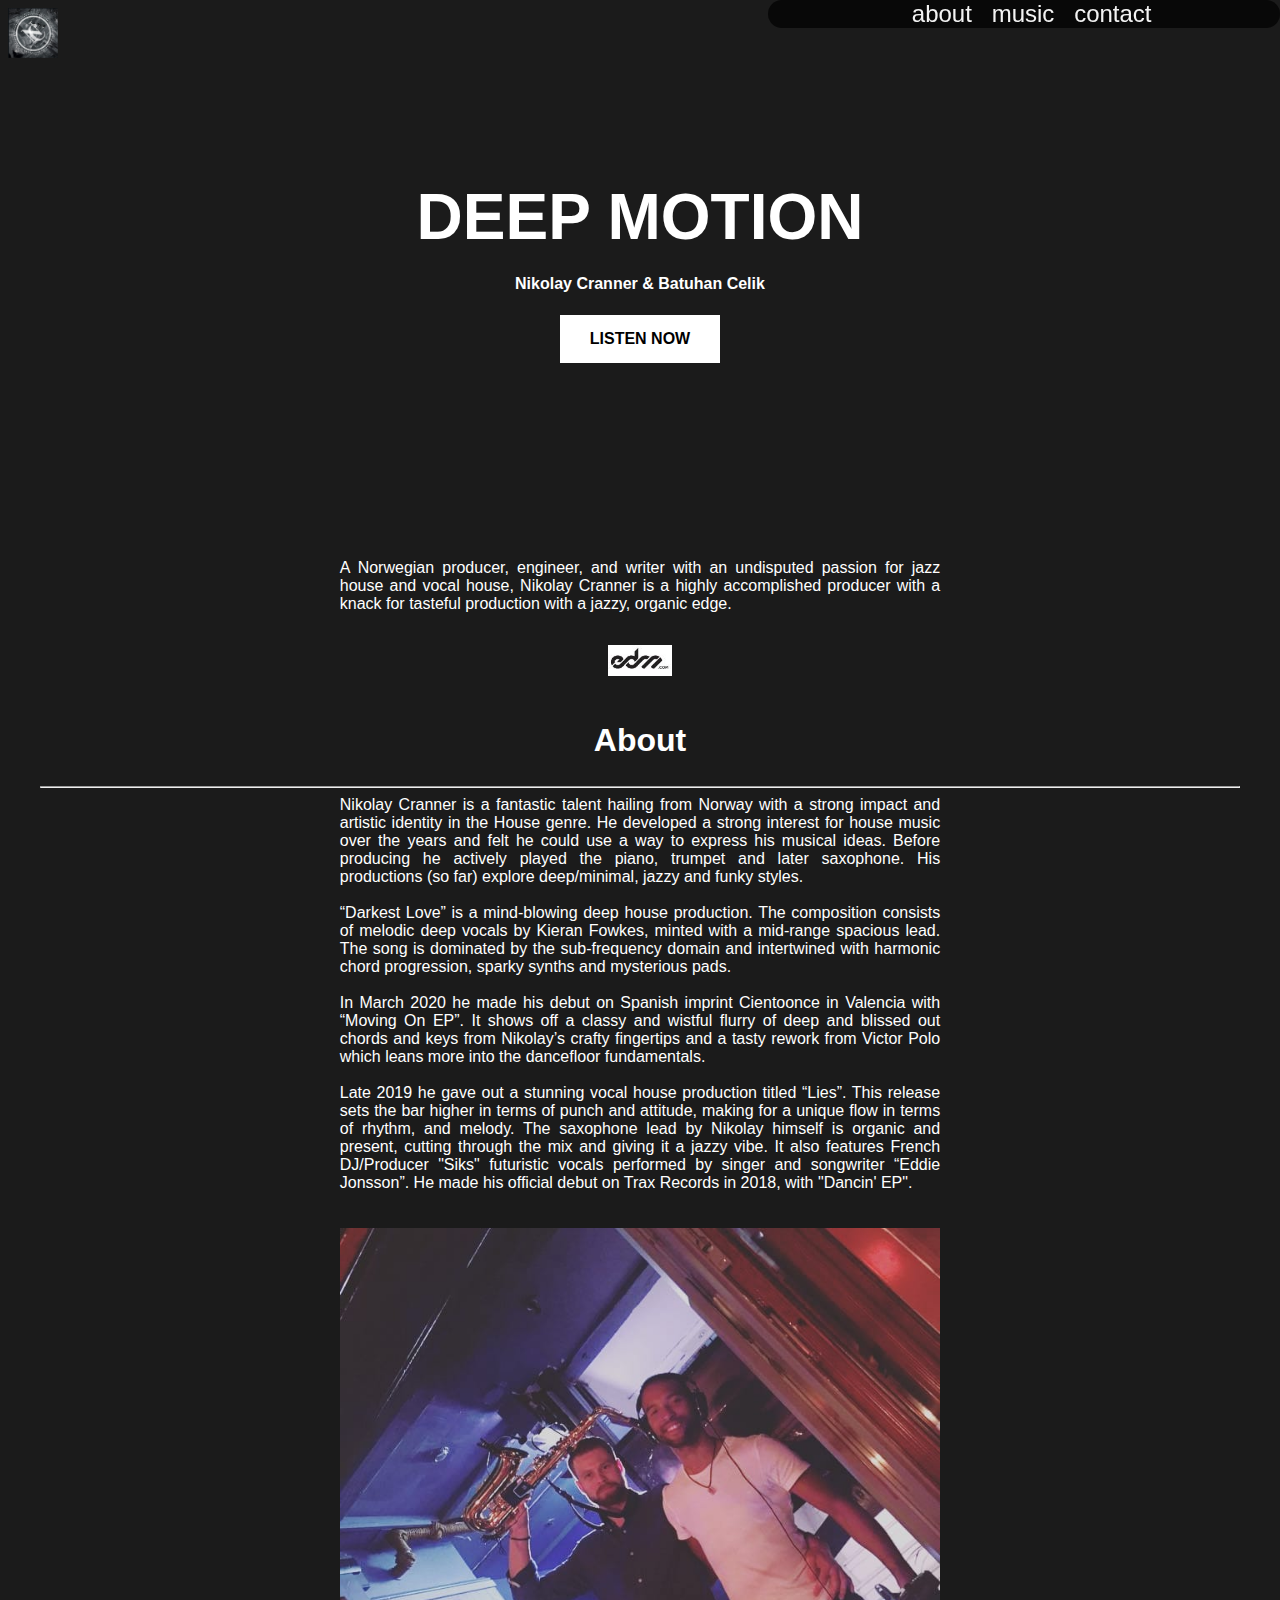
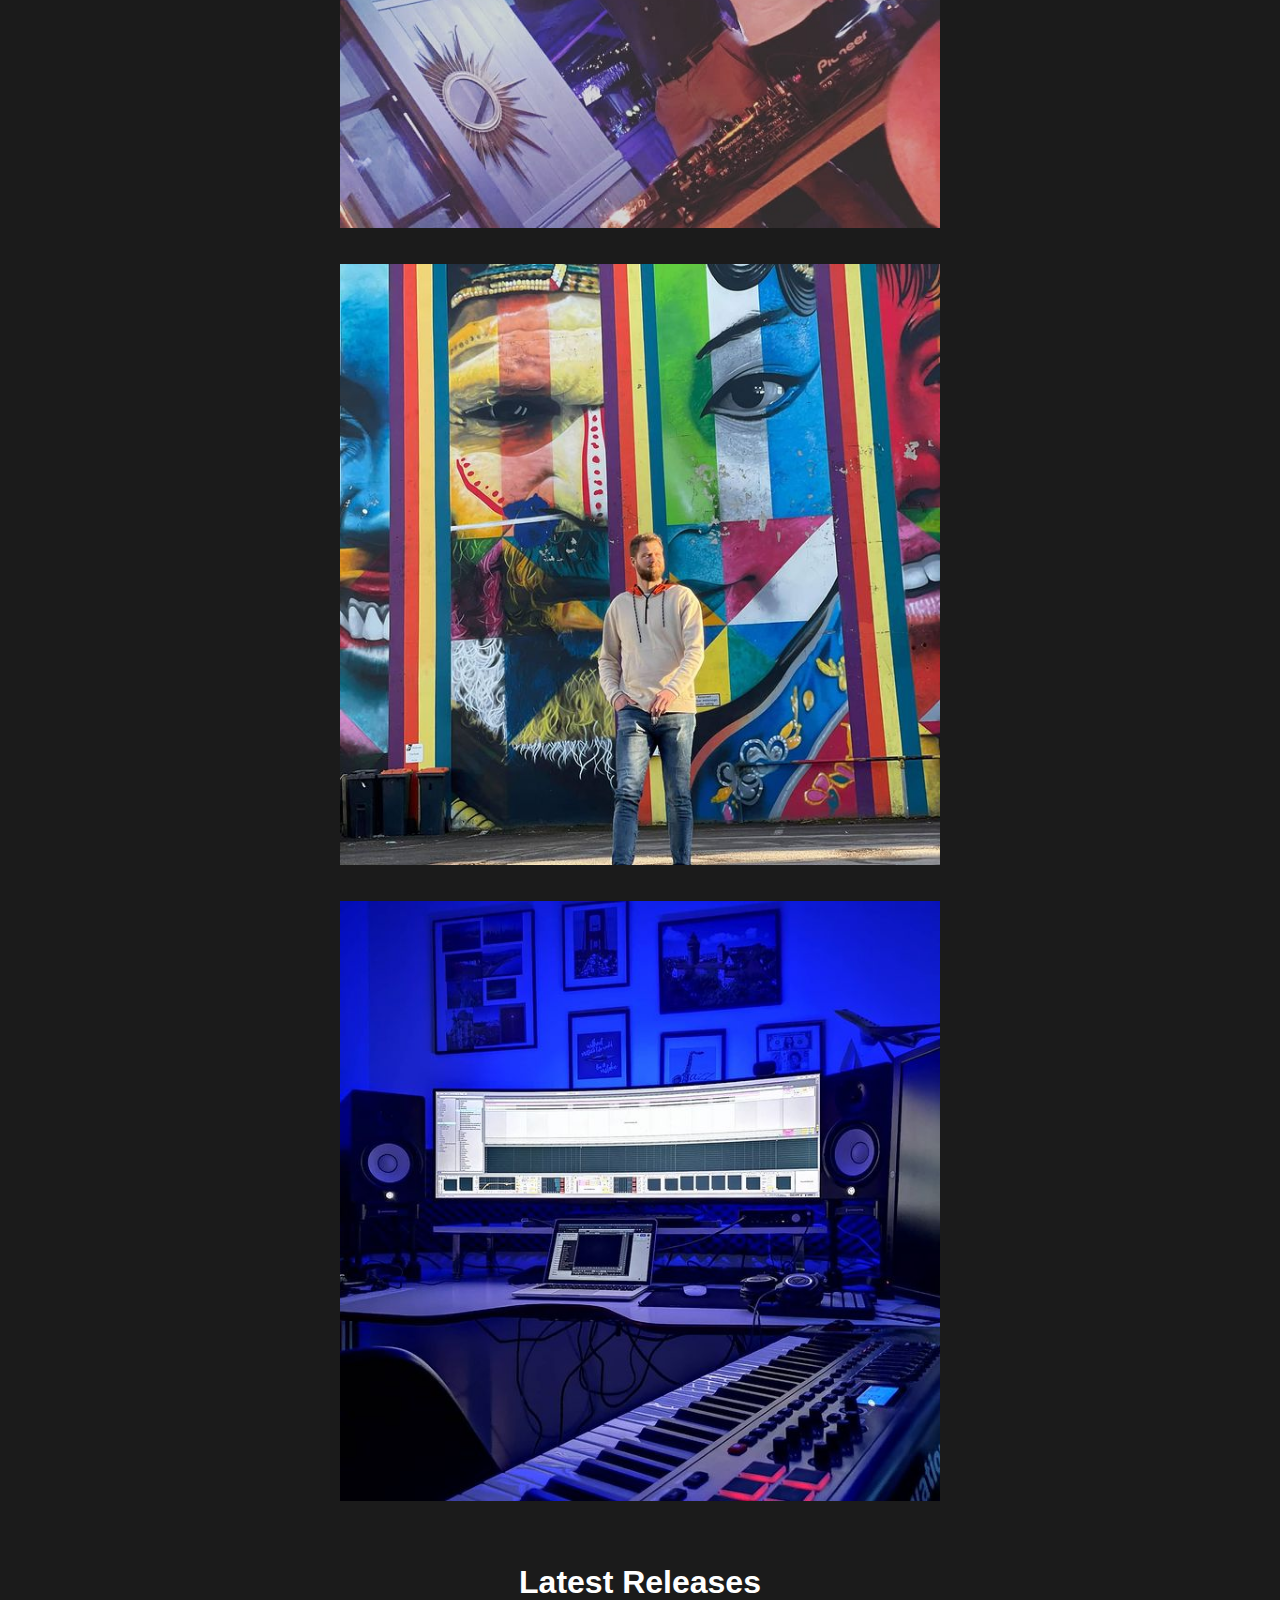
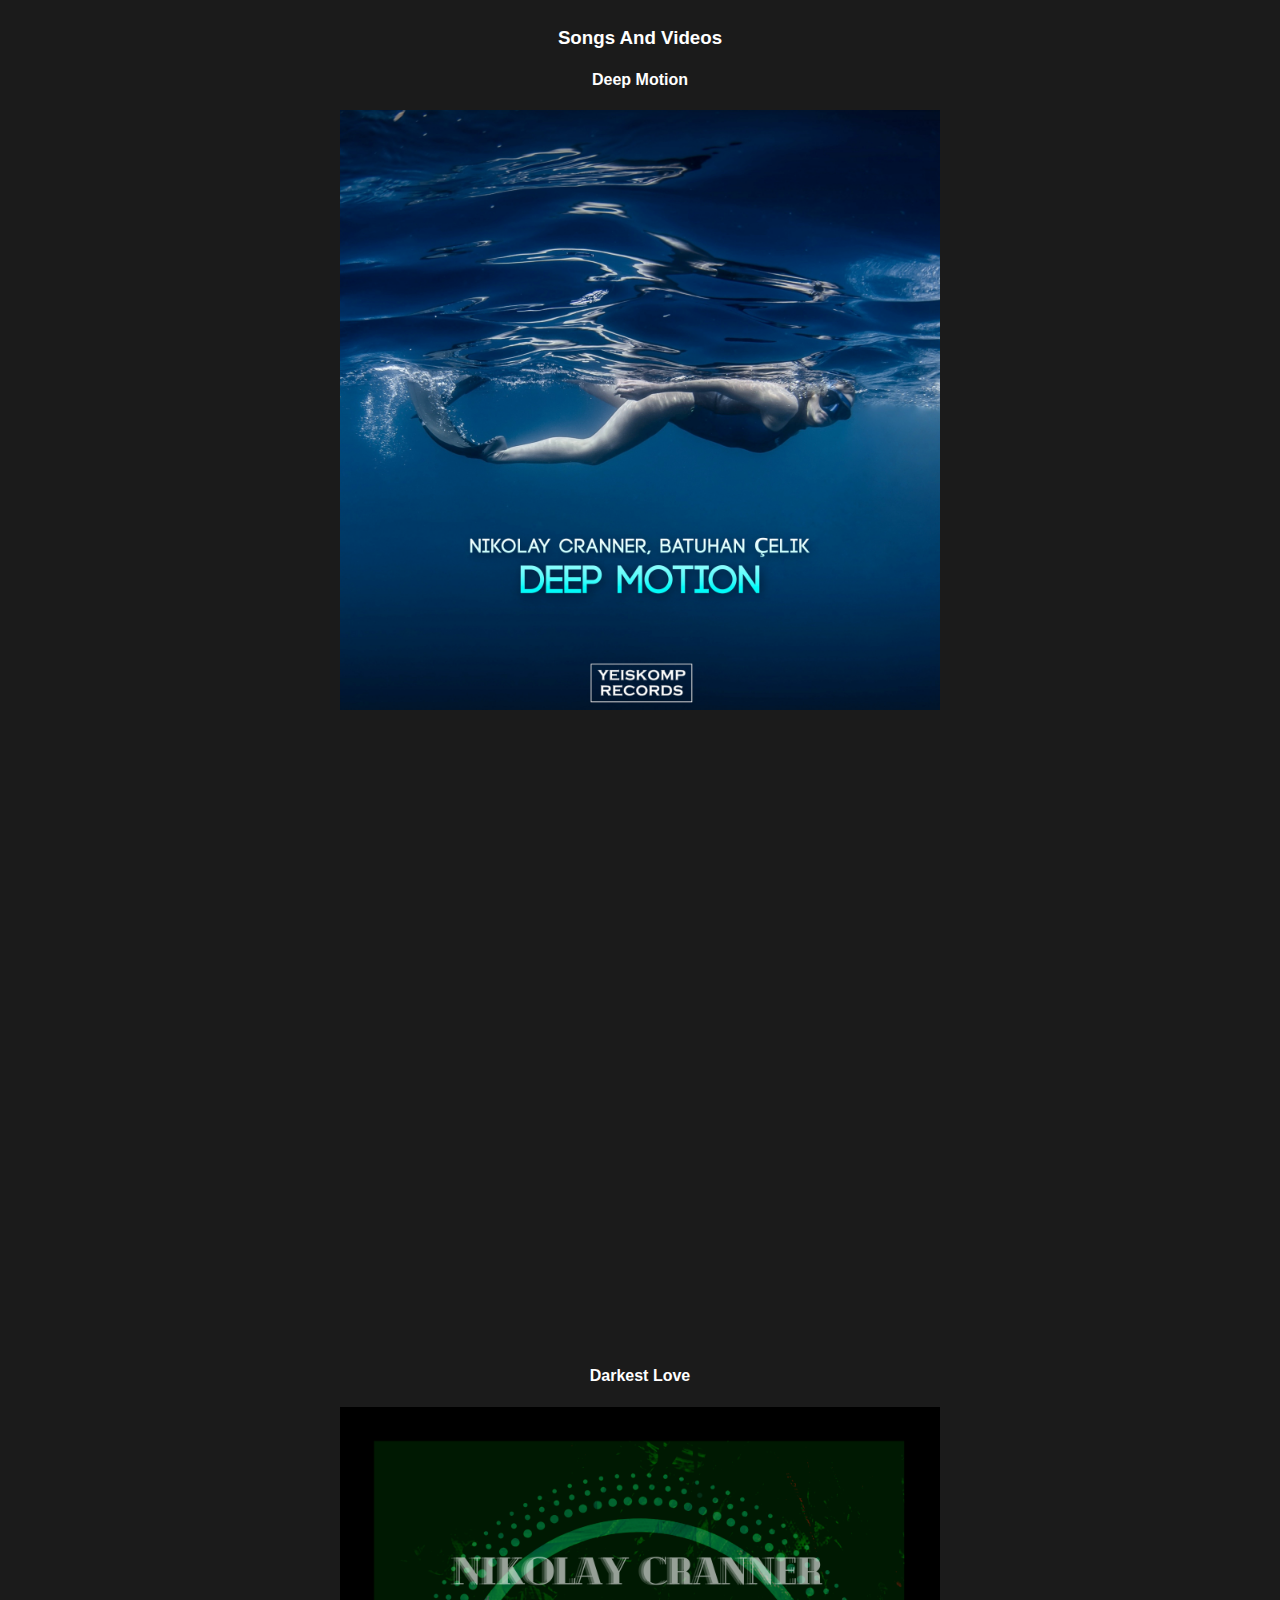
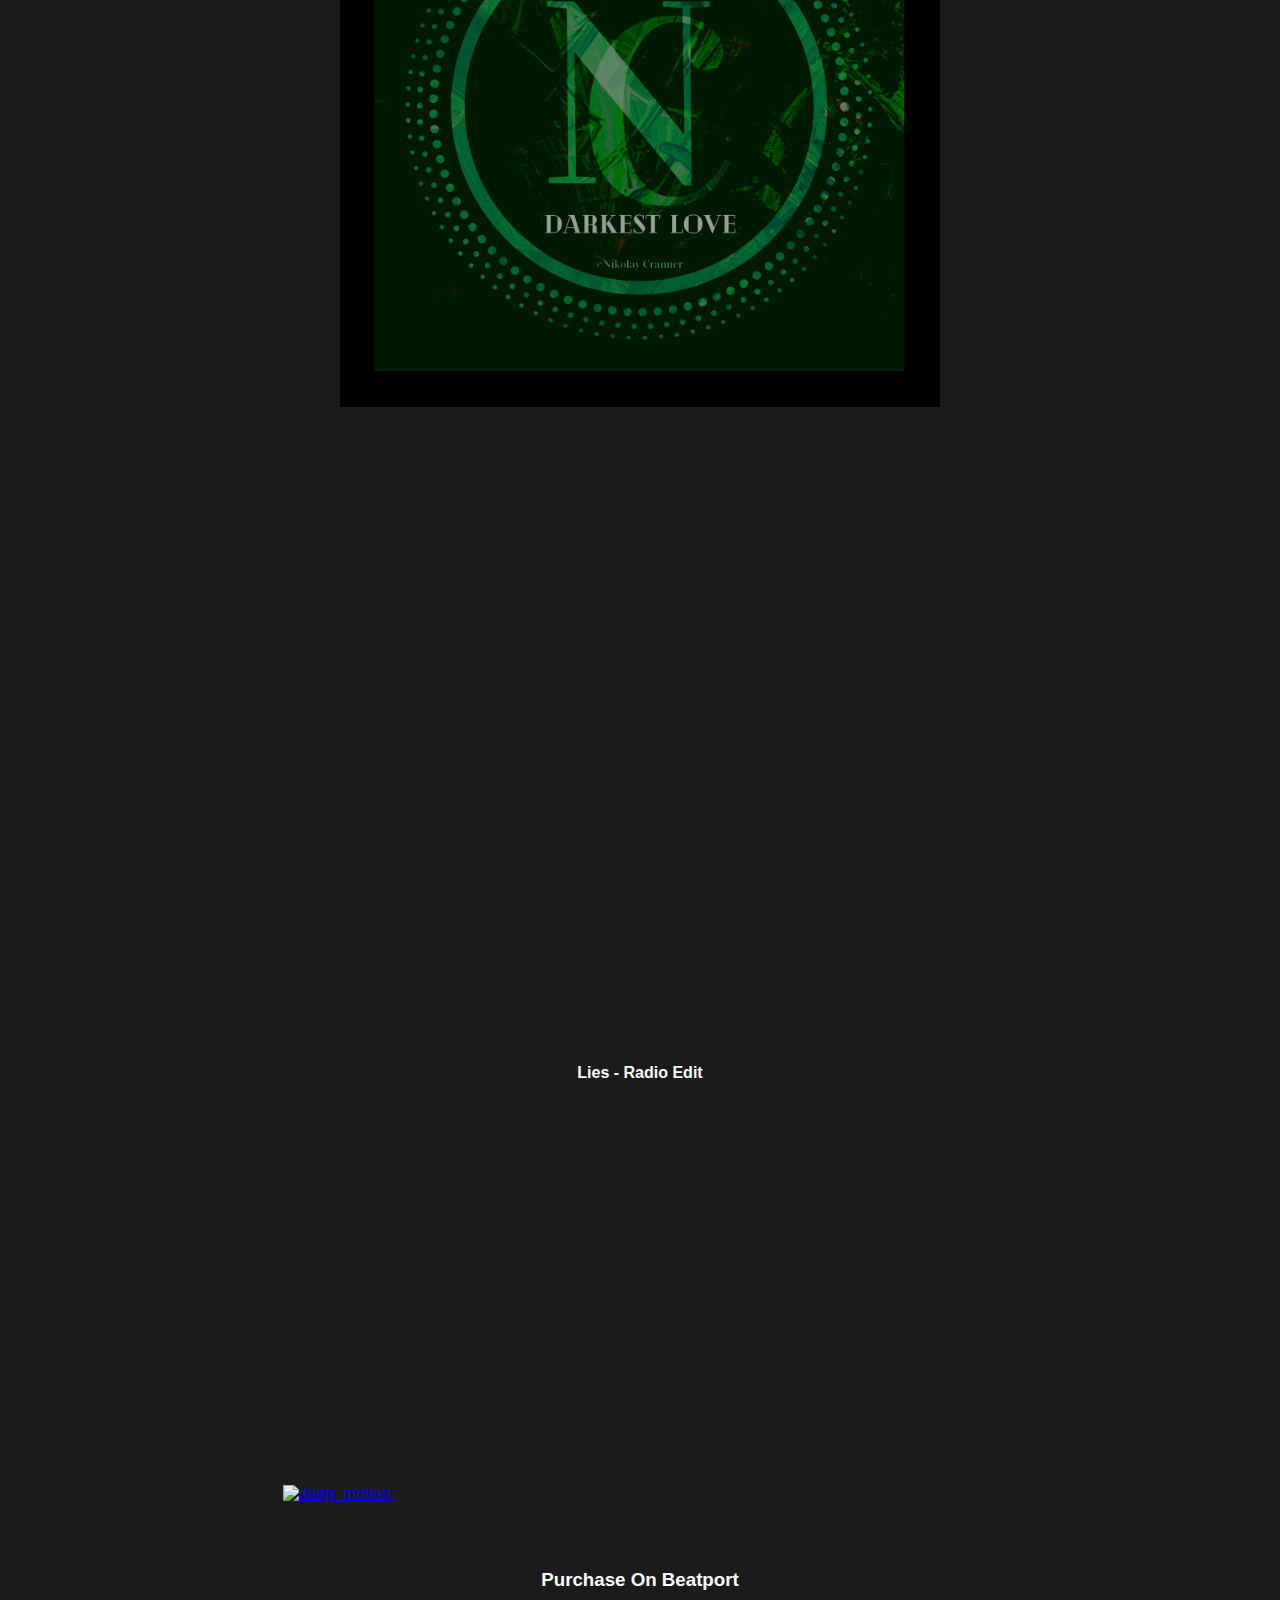
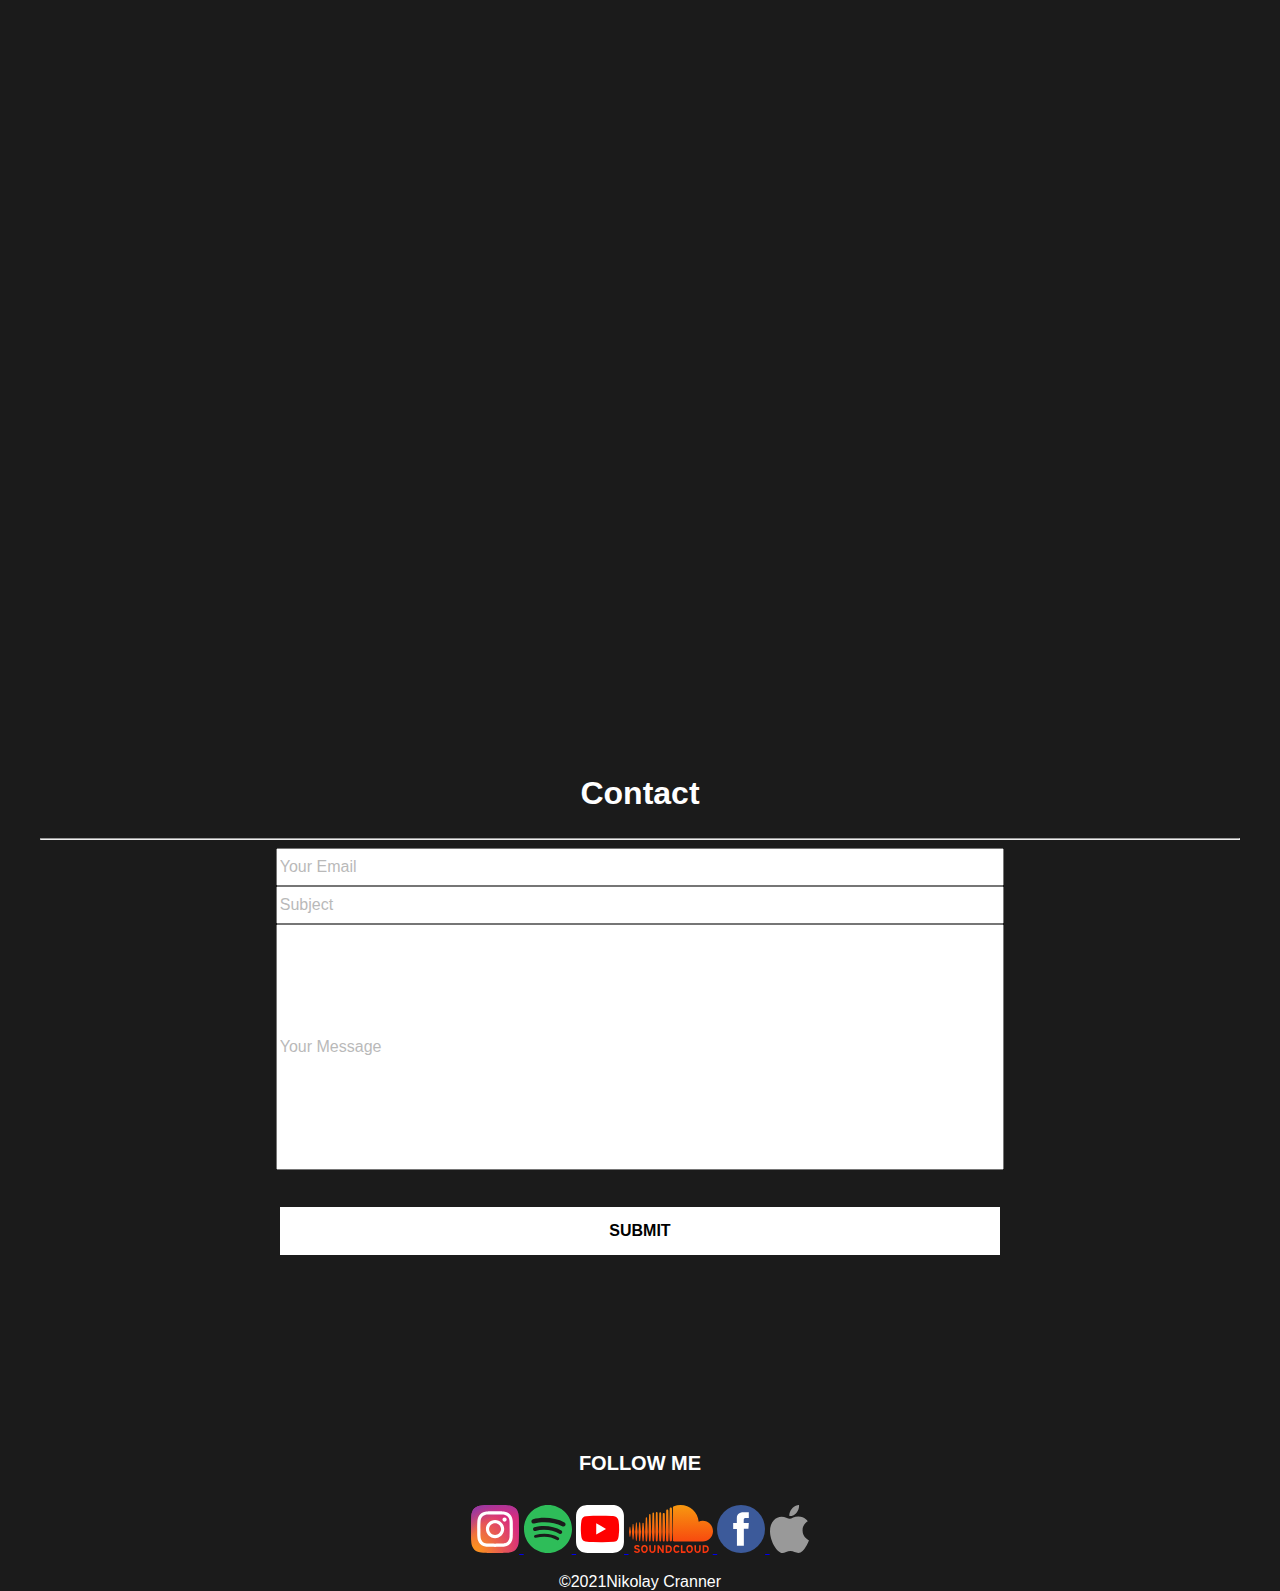
==== commit dc489ab3: "Enhanced viewer experience for ipad and desktop - better height/width of elements with meda queries" ====
--- a/index.html
+++ b/index.html
@@ -68,6 +68,7 @@
             </article>
             <br>
             <br>
+            <img class="insta" src="assets/images/insta/66317617_187877352206840_6345245516943889862_n.jpg" alt="sax">
             <img class="insta" src="assets/images/insta/178739525_459882158576148_5494980839329259093_n.jpg" alt="sandefjord">
             <img class="insta" src="assets/images/insta/131887774_843013519818211_8180783687545272123_n.jpg" alt="studio">
         </div>
@@ -76,26 +77,27 @@
     <section id="music">
         <div>
             <h2>latest releases</h2>
-            <h3>songs</h3>
+            <h3>songs and videos</h3>
             <h4>Deep Motion</h4>
             <a href="https://linktr.ee/nikolay_cranner" alt="Play now" target="_blank">
                 <img class="cover-art" src="assets/images/album covers/Nikolay Cranner, Batuhan Çelik - Deep Motion (Original Mix).jpg" alt="deep_motion">
             </a>
+            <iframe class="youtube" src="https://www.youtube.com/embed/BSi5V5GA4AA" title="YouTube video player" frameborder="0" allow="accelerometer; autoplay; clipboard-write; encrypted-media; gyroscope; picture-in-picture" allowfullscreen></iframe>
             <h4>Darkest Love</h4>
             <a href="https://soundcloud.com/nikolaycranner/nikolay-cranner-darkest-love" alt="Play now" target="_blank">
                 <img class="cover-art" src="assets/images/album covers/darkest_love.png" alt="darkest_love">
             </a>
+            <iframe class= "youtube" src="https://www.youtube.com/embed/kBhZxNGpHpo" title="YouTube video player" frameborder="0" allow="accelerometer; autoplay; clipboard-write; encrypted-media; gyroscope; picture-in-picture" allowfullscreen></iframe>
             <h4>Lies - Radio Edit</h4>
             <a href="https://open.spotify.com/track/77q2iLUesl4iaqrkfsTeq9?si=c63e3cc37e604a79" alt="Play now" target="_blank">
                 <img class="cover-art" src="assets/images/album covers/lies.png" alt="deep_motion">
-            </a>
-            <h3>music videos</h3>
-            <iframe class="youtube" src="https://www.youtube.com/embed/BSi5V5GA4AA" title="YouTube video player" frameborder="0" allow="accelerometer; autoplay; clipboard-write; encrypted-media; gyroscope; picture-in-picture" allowfullscreen></iframe>
-            <iframe class= "youtube" src="https://www.youtube.com/embed/kBhZxNGpHpo" title="YouTube video player" frameborder="0" allow="accelerometer; autoplay; clipboard-write; encrypted-media; gyroscope; picture-in-picture" allowfullscreen></iframe>
+            </a>        
+            
             <iframe class="spotify-artist" src="https://open.spotify.com/embed/artist/4NvkvOJ0mDM7QjdzOZLDRd?theme=0" width="100%" height="380" frameBorder="0" allowtransparency="true" allow="encrypted-media"></iframe>            
-            <h3>purchase music</h3>
+            <h3>purchase on beatport</h3>
             <iframe class="beatport" src="https://embed.beatport.com/?id=15370655&type=track" frameborder="0" scrolling="no" style="max-width:600px;"></iframe>
             <iframe class="beatport" src="https://embed.beatport.com/?id=13286410&type=track" frameborder="0" scrolling="no" style="max-width:600px;"></iframe>
+            <iframe class="beatport" src="https://embed.beatport.com/?id=13286411&type=track" frameborder="0" scrolling="no" style="max-width:600px;"></iframe>
         </div>
       
     </section>
--- a/assets/css/nc-style.css
+++ b/assets/css/nc-style.css
@@ -15,10 +15,10 @@
 
 div {
     height: auto;
-    width: 75vw;
+    width: 95%;
     position: relative;
     top: 5vh;
-    left: 12.5%
+    left: 2.5%
 
 }
 
@@ -46,6 +46,7 @@
     font-size: 1rem;
     font-weight: 800;
     text-transform: uppercase;
+    text-align: center;
     color: black;
     background-color: white;
    
@@ -118,7 +119,7 @@
 }
 
 #frontpage iframe {
-    width: 100%;
+    width: 95%;
     height: 80px;
     margin-bottom: 5rem;
 }
@@ -142,16 +143,23 @@
 }
 
 .cover-art {
-    width: 75%;
+    width: 50%;
     height: auto;
     margin-bottom: 3rem;
 }
 
-.youtube, .spotify-artist {
-    width: 75%;
+.youtube {
+    width: 50%;
+    height: 500px;
+    margin-bottom: 5rem;
+}
+
+.spotify-artist {
+    width: 50%;
     height: 315px;
     margin-bottom: 5rem;
 }
+
 
 .beatport {
     width: 75%;
@@ -229,6 +237,10 @@
         font-size: 3rem;
     }
 
+    .youtube {
+        height: 315px;
+    }
+
 }
 
 @media screen and (max-width: 666px) {
@@ -260,4 +272,24 @@
     .insta {
         width: 80%;
     }
+
+    .spotify-artist,.beatport {
+        width: 80%;
+    }
+
+    .youtube {
+        width: 80%;
+        height: 200px;
+    }
+
+    input[name=visitor-email],
+    input[name=subject-email],
+    input[name=freetext-email]{
+        width: 90%;
+    }
+
+    input[type=submit]{
+        width: 90%;
+        left: 5%;
+    }
 }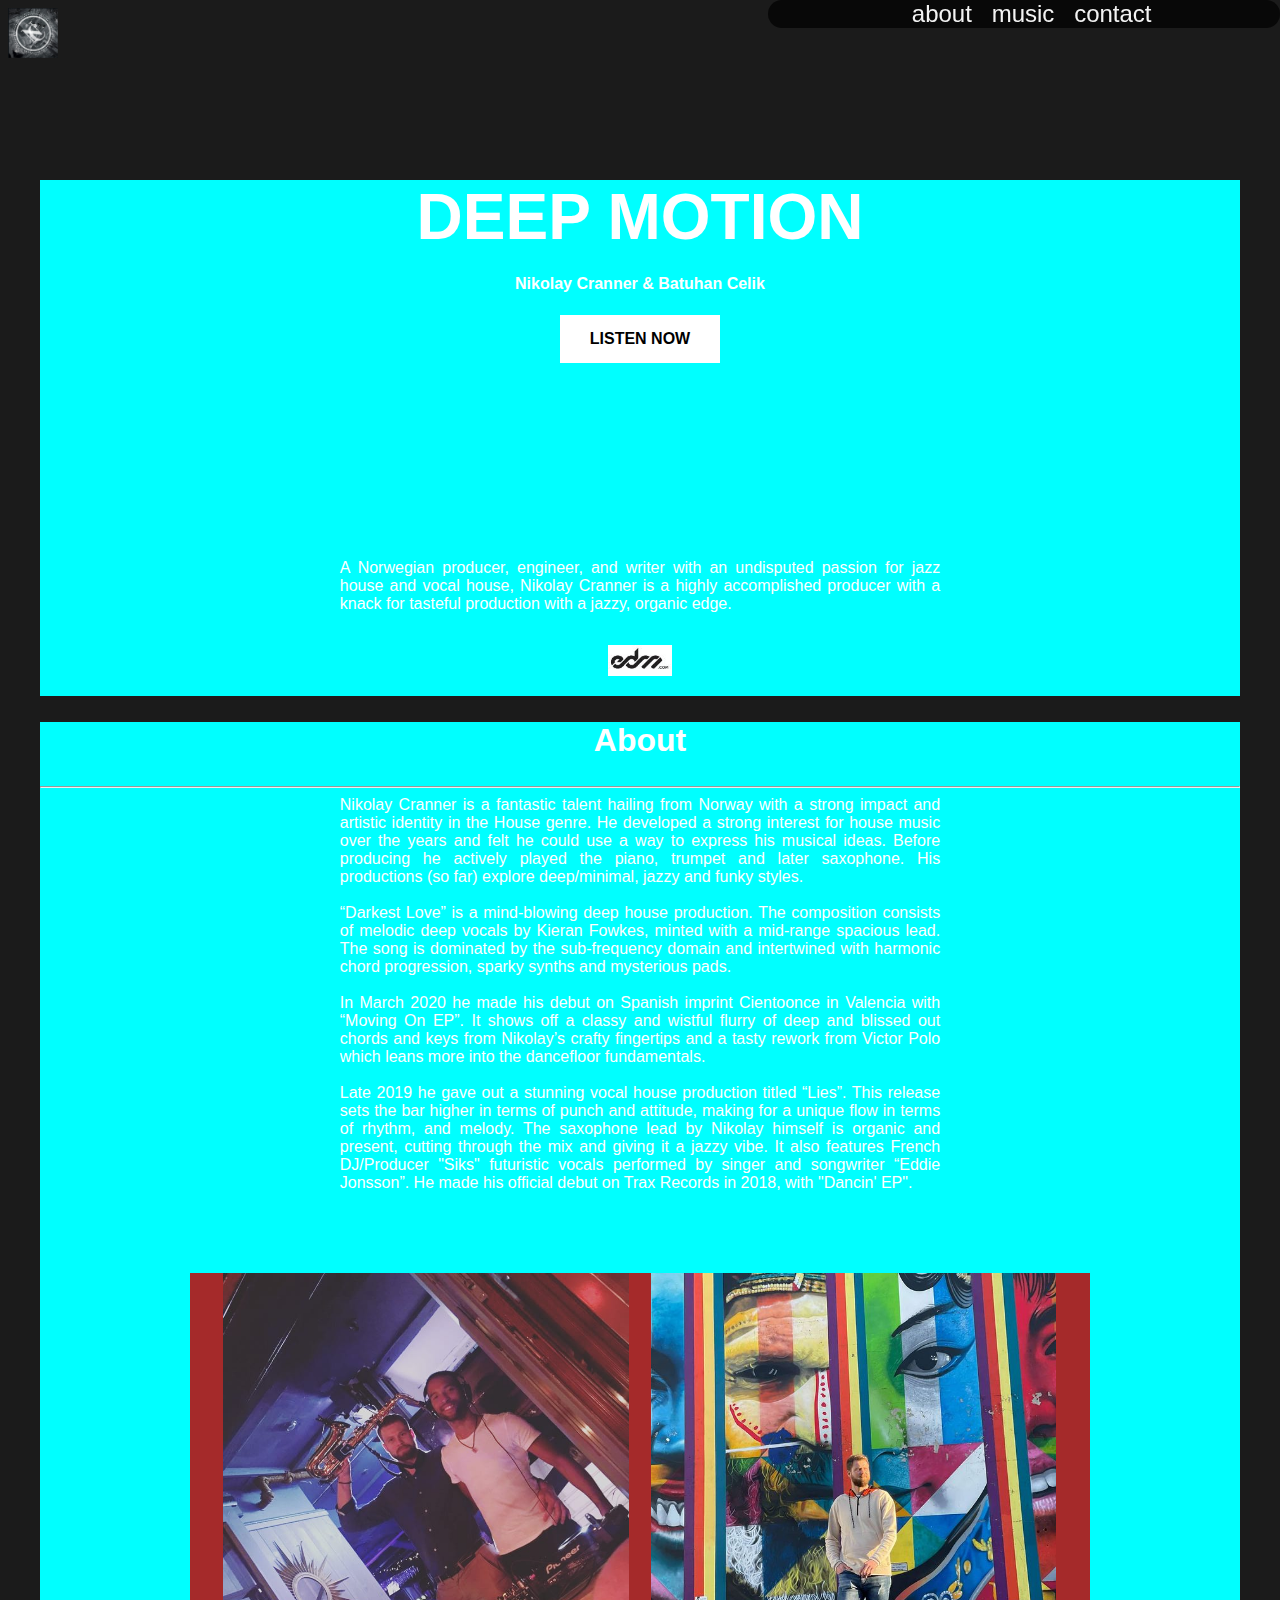
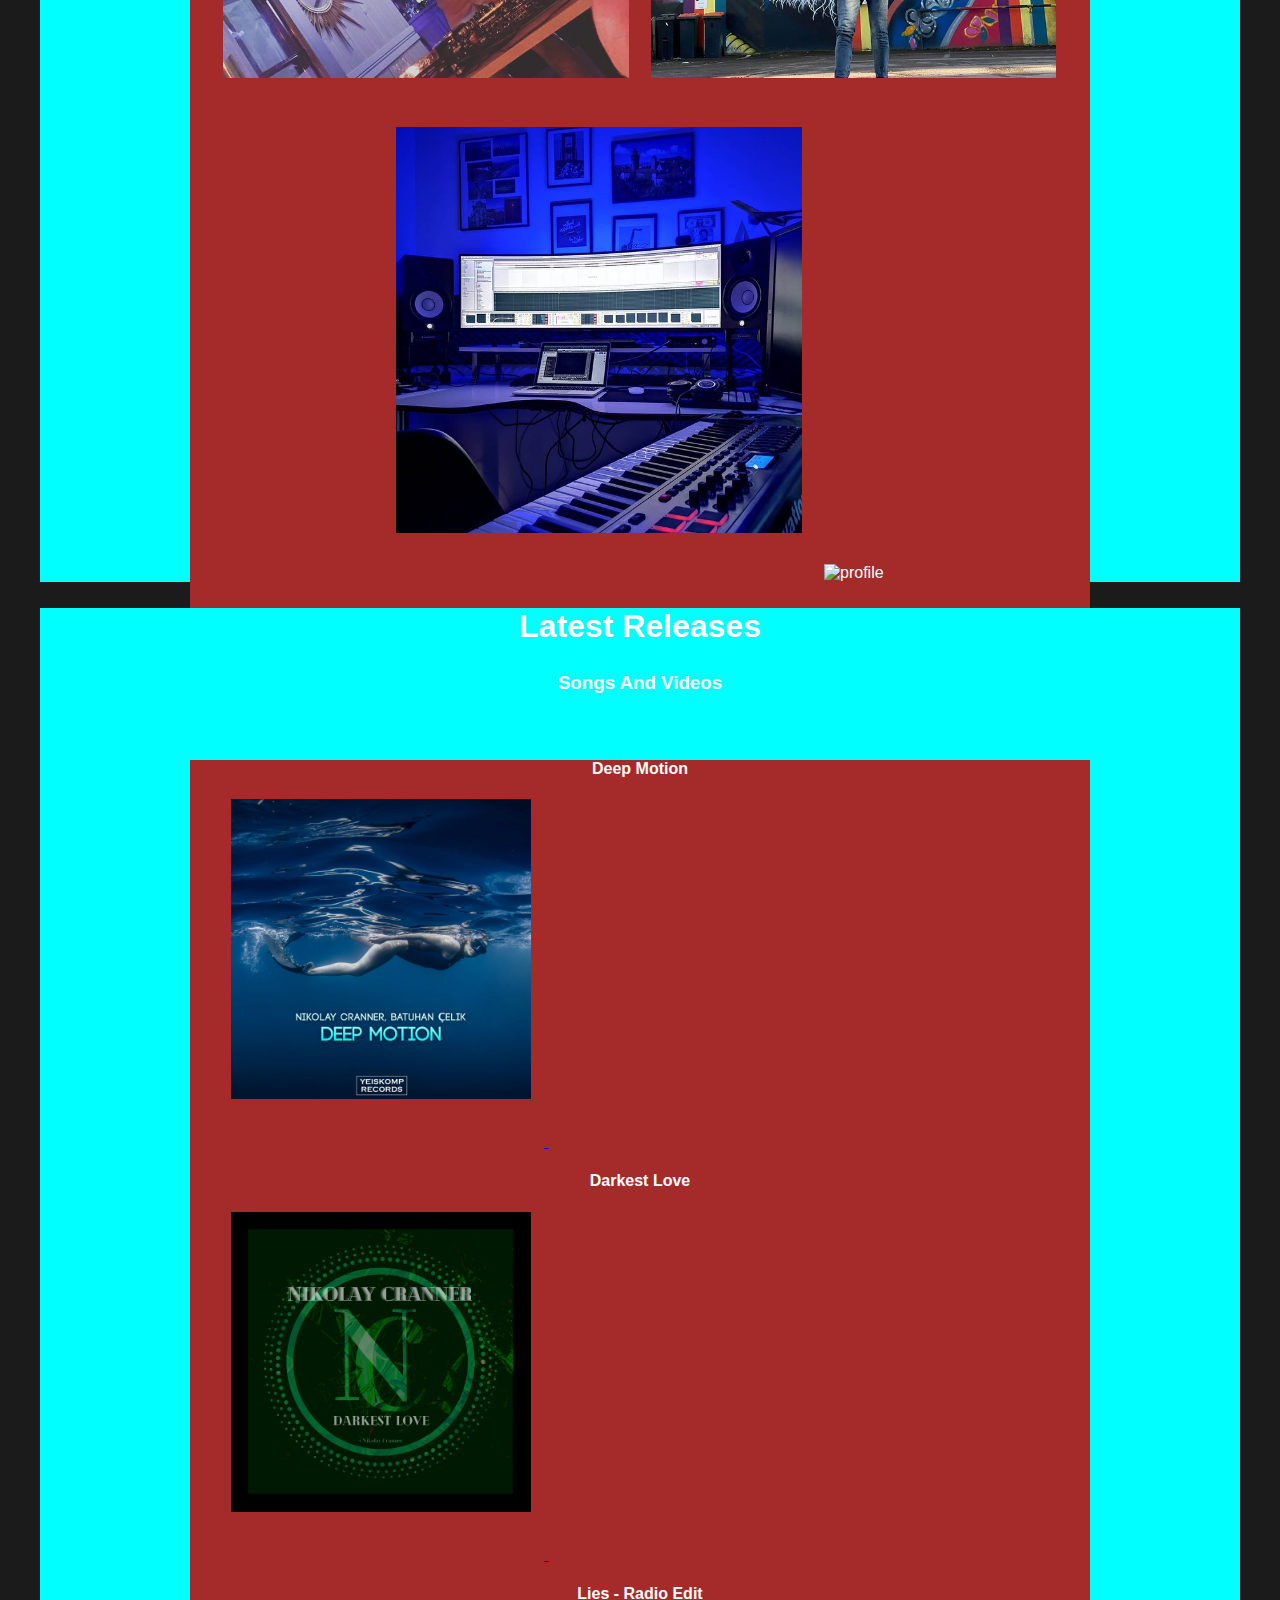
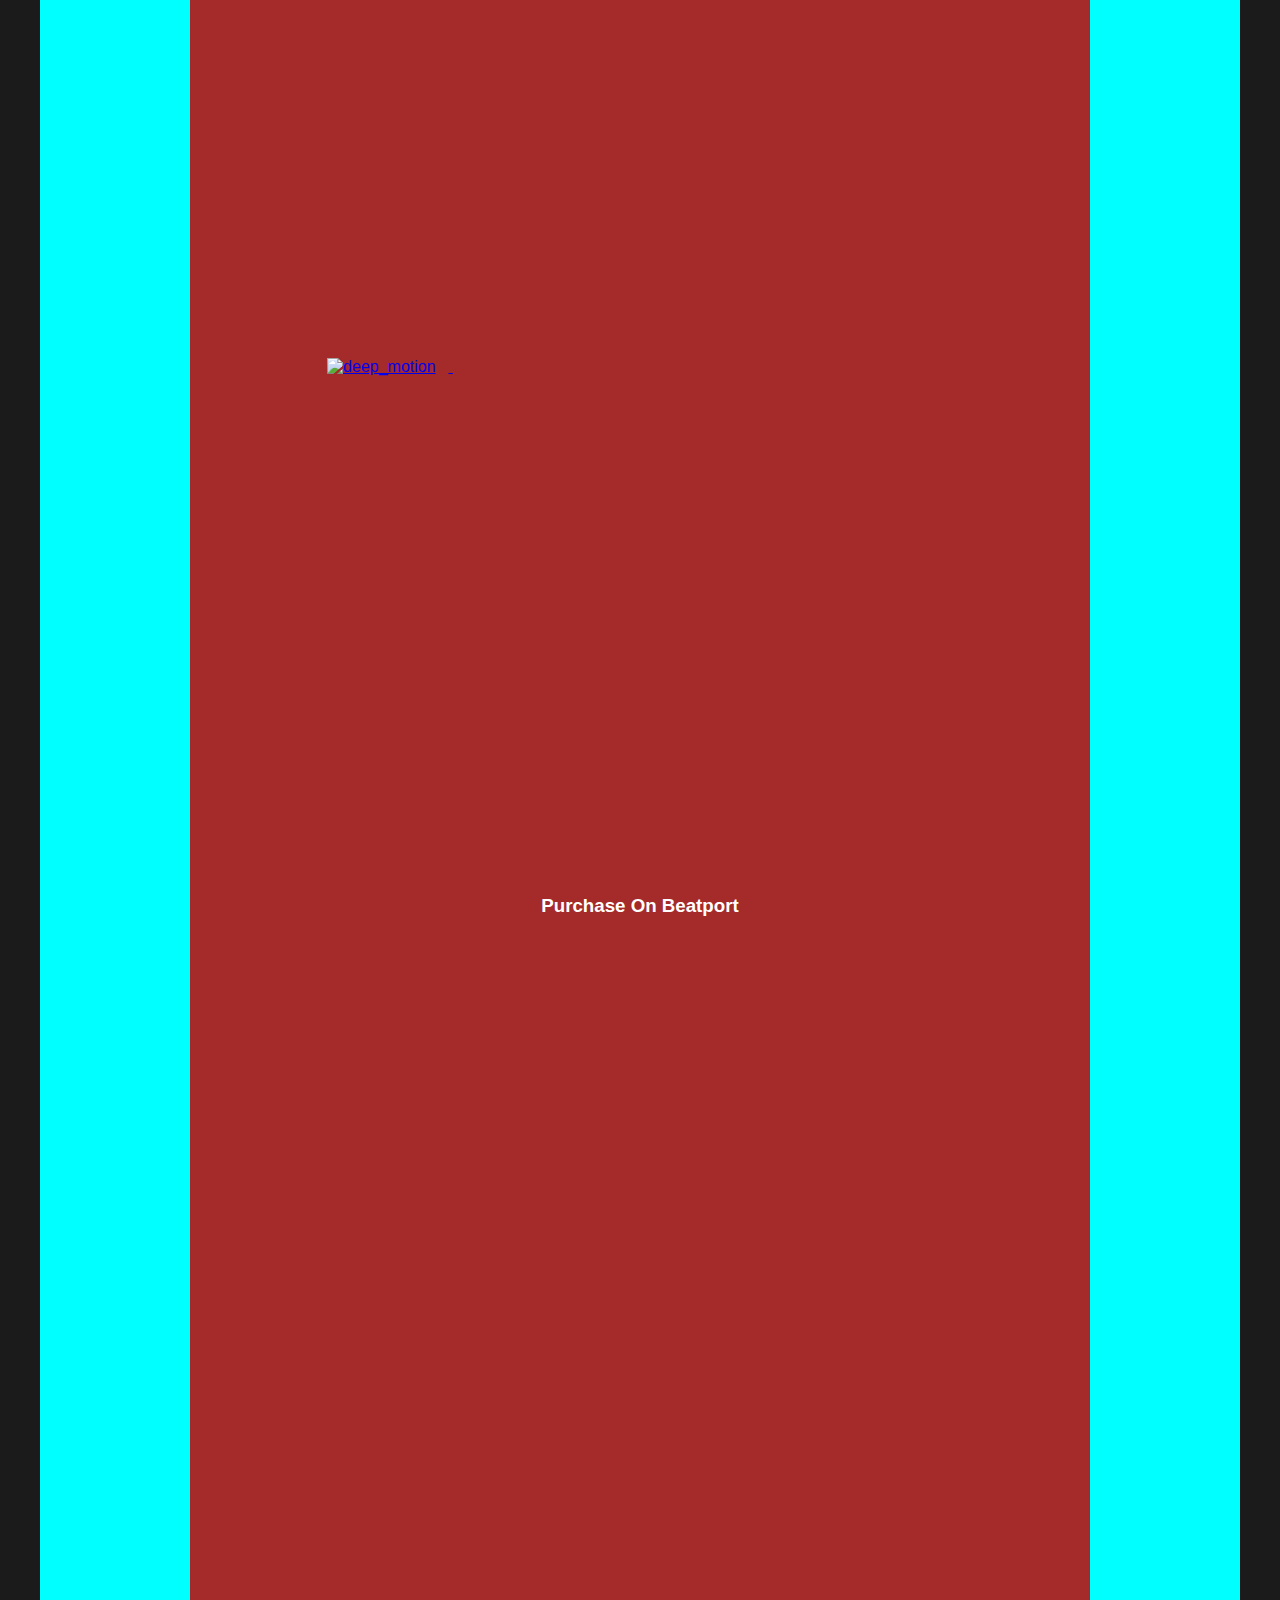
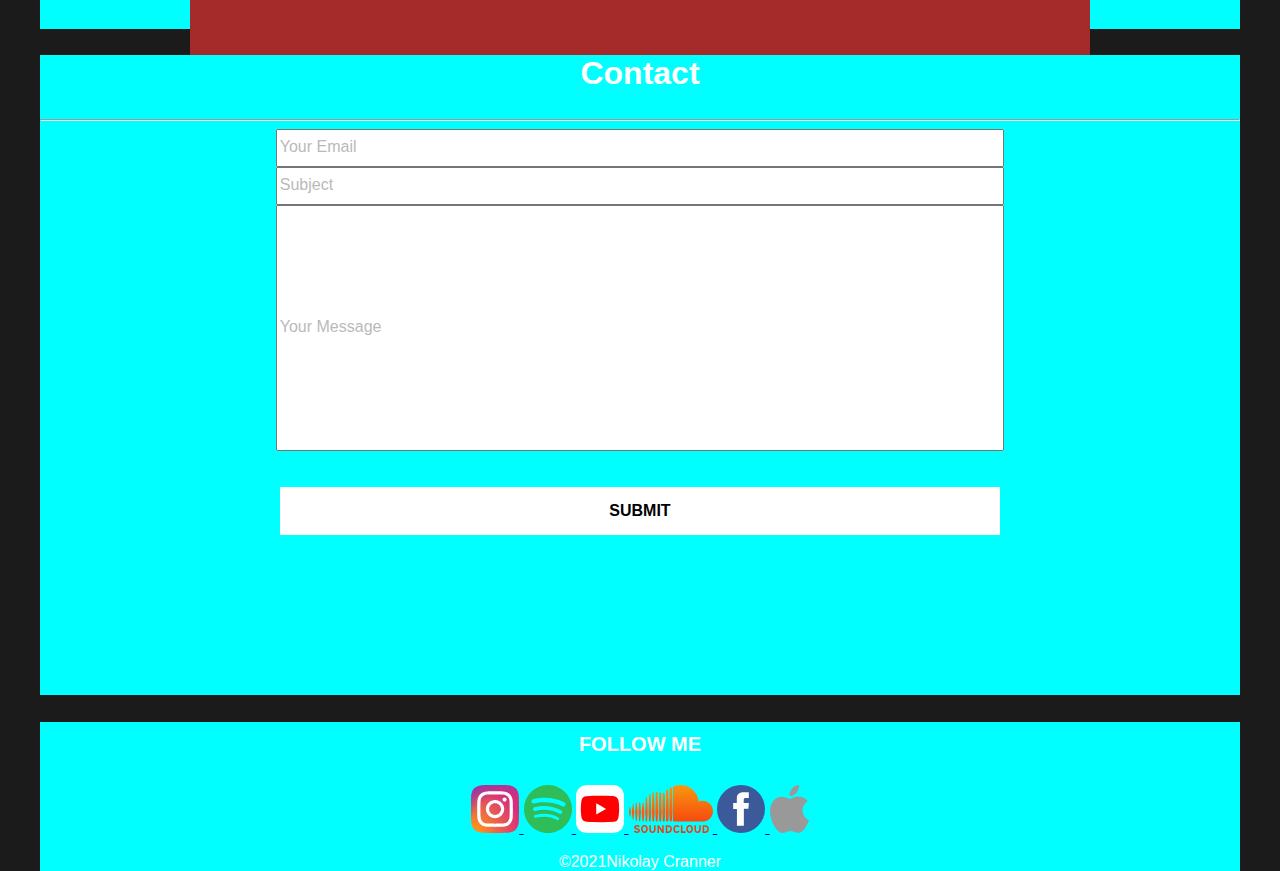
==== commit 3f93d01f: "Used more of horizontal space for placing images and media elements for ipad and desktop" ====
--- a/index.html
+++ b/index.html
@@ -68,9 +68,13 @@
             </article>
             <br>
             <br>
-            <img class="insta" src="assets/images/insta/66317617_187877352206840_6345245516943889862_n.jpg" alt="sax">
-            <img class="insta" src="assets/images/insta/178739525_459882158576148_5494980839329259093_n.jpg" alt="sandefjord">
-            <img class="insta" src="assets/images/insta/131887774_843013519818211_8180783687545272123_n.jpg" alt="studio">
+            <div class="div-about">
+                <img class="insta" src="assets/images/insta/66317617_187877352206840_6345245516943889862_n.jpg" alt="sax">
+                <img class="insta" src="assets/images/insta/178739525_459882158576148_5494980839329259093_n.jpg" alt="fullscale">
+                <img class="insta" src="assets/images/insta/131887774_843013519818211_8180783687545272123_n.jpg" alt="studio">
+                <img class="insta" src="assets/images/insta/119993045_362681934915399_9051549321014501_n(1).jpg" alt="profile">
+            </div>
+
         </div>
             
     </section>
@@ -78,26 +82,28 @@
         <div>
             <h2>latest releases</h2>
             <h3>songs and videos</h3>
-            <h4>Deep Motion</h4>
-            <a href="https://linktr.ee/nikolay_cranner" alt="Play now" target="_blank">
-                <img class="cover-art" src="assets/images/album covers/Nikolay Cranner, Batuhan Çelik - Deep Motion (Original Mix).jpg" alt="deep_motion">
-            </a>
-            <iframe class="youtube" src="https://www.youtube.com/embed/BSi5V5GA4AA" title="YouTube video player" frameborder="0" allow="accelerometer; autoplay; clipboard-write; encrypted-media; gyroscope; picture-in-picture" allowfullscreen></iframe>
-            <h4>Darkest Love</h4>
-            <a href="https://soundcloud.com/nikolaycranner/nikolay-cranner-darkest-love" alt="Play now" target="_blank">
-                <img class="cover-art" src="assets/images/album covers/darkest_love.png" alt="darkest_love">
-            </a>
-            <iframe class= "youtube" src="https://www.youtube.com/embed/kBhZxNGpHpo" title="YouTube video player" frameborder="0" allow="accelerometer; autoplay; clipboard-write; encrypted-media; gyroscope; picture-in-picture" allowfullscreen></iframe>
-            <h4>Lies - Radio Edit</h4>
-            <a href="https://open.spotify.com/track/77q2iLUesl4iaqrkfsTeq9?si=c63e3cc37e604a79" alt="Play now" target="_blank">
-                <img class="cover-art" src="assets/images/album covers/lies.png" alt="deep_motion">
-            </a>        
-            
-            <iframe class="spotify-artist" src="https://open.spotify.com/embed/artist/4NvkvOJ0mDM7QjdzOZLDRd?theme=0" width="100%" height="380" frameBorder="0" allowtransparency="true" allow="encrypted-media"></iframe>            
-            <h3>purchase on beatport</h3>
-            <iframe class="beatport" src="https://embed.beatport.com/?id=15370655&type=track" frameborder="0" scrolling="no" style="max-width:600px;"></iframe>
-            <iframe class="beatport" src="https://embed.beatport.com/?id=13286410&type=track" frameborder="0" scrolling="no" style="max-width:600px;"></iframe>
-            <iframe class="beatport" src="https://embed.beatport.com/?id=13286411&type=track" frameborder="0" scrolling="no" style="max-width:600px;"></iframe>
+            <div class="div-music">
+                <h4>Deep Motion</h4>
+                <a href="https://linktr.ee/nikolay_cranner" alt="Play now" target="_blank">
+                    <img class="cover-art" src="assets/images/album covers/Nikolay Cranner, Batuhan Çelik - Deep Motion (Original Mix).jpg" alt="deep_motion">
+                </a>
+                <iframe class="youtube" src="https://www.youtube.com/embed/BSi5V5GA4AA" title="YouTube video player" frameborder="0" allow="accelerometer; autoplay; clipboard-write; encrypted-media; gyroscope; picture-in-picture" allowfullscreen></iframe>
+                <h4>Darkest Love</h4>
+                <a href="https://soundcloud.com/nikolaycranner/nikolay-cranner-darkest-love" alt="Play now" target="_blank">
+                    <img class="cover-art" src="assets/images/album covers/darkest_love.png" alt="darkest_love">
+                </a>
+                <iframe class= "youtube" src="https://www.youtube.com/embed/kBhZxNGpHpo" title="YouTube video player" frameborder="0" allow="accelerometer; autoplay; clipboard-write; encrypted-media; gyroscope; picture-in-picture" allowfullscreen></iframe>
+                <h4>Lies - Radio Edit</h4>
+                <a href="https://open.spotify.com/track/77q2iLUesl4iaqrkfsTeq9?si=c63e3cc37e604a79" alt="Play now" target="_blank">
+                    <img class="cover-art" src="assets/images/album covers/lies.png" alt="deep_motion">
+                </a>        
+                <iframe class ="youtube" src="https://www.youtube.com/embed/eZv7kjKSmSU" title="YouTube video player" frameborder="0" allow="accelerometer; autoplay; clipboard-write; encrypted-media; gyroscope; picture-in-picture" allowfullscreen></iframe>
+                <iframe class="spotify-artist" src="https://open.spotify.com/embed/artist/4NvkvOJ0mDM7QjdzOZLDRd?theme=0" width="100%" height="380" frameBorder="0" allowtransparency="true" allow="encrypted-media"></iframe>            
+                <h3>purchase on beatport</h3>
+                <iframe class="beatport" src="https://embed.beatport.com/?id=15370655&type=track" frameborder="0" scrolling="no" style="max-width:600px;"></iframe>
+                <iframe class="beatport" src="https://embed.beatport.com/?id=13286410&type=track" frameborder="0" scrolling="no" style="max-width:600px;"></iframe>
+                <iframe class="beatport" src="https://embed.beatport.com/?id=13286411&type=track" frameborder="0" scrolling="no" style="max-width:600px;"></iframe>
+            </div>
         </div>
       
     </section>
@@ -106,9 +112,9 @@
             <h2>contact</h2>
             <hr>
             <form>
-                <input type="email" name="visitor-email" placeholder="your email">
-                <input type="text" name="subject-email" placeholder="subject">
-                <input type="text" name="freetext-email" placeholder="your message">
+                <input type="email" name="visitor-email" placeholder="your email" required>
+                <input type="text" name="subject-email" placeholder="subject" required>
+                <input type="text" name="freetext-email" placeholder="your message" required>
                 <input type="submit" name="email-submit" value="Submit">
             </form>
         </div>
--- a/assets/css/nc-style.css
+++ b/assets/css/nc-style.css
@@ -14,6 +14,7 @@
 }
 
 div {
+    background-color: aqua;
     height: auto;
     width: 95%;
     position: relative;
@@ -132,32 +133,49 @@
 }
 
 /*About*/
+.div-about {
+    background-color: brown;
+    width: 75%;
+    left: 12.5%;
+}
+
 .insta {
-    width: 50%;
-    height: auto;
-    margin-bottom: 2rem;
-}
+    width: 45%;
+    height: auto;
+    margin-right: 1%;
+    margin-left: 1%;
+    margin-bottom: 5%;
+}
+
 /*Music*/
 #music div {
     height: auto;
 }
 
+.div-music {
+    background-color: brown;
+    width: 75%;
+    left: 12.5%;
+}
+
 .cover-art {
-    width: 50%;
-    height: auto;
+    width: 400px;
+    height: 400px;
     margin-bottom: 3rem;
+    margin-right: 1vw;
 }
 
 .youtube {
-    width: 50%;
-    height: 500px;
-    margin-bottom: 5rem;
+    width: 600px;
+    height: 400px;
+    margin-bottom: 3rem;
 }
 
 .spotify-artist {
-    width: 50%;
-    height: 315px;
-    margin-bottom: 5rem;
+    width: 600px;
+    height: 400px;
+    margin-bottom: 3rem;
+    margin-left: 1vw;
 }
 
 
@@ -232,15 +250,52 @@
 
 /*Media Queries */
 
+@media screen and (max-width: 1500px) {
+    .youtube {
+        width: 500px;
+        height: 300px;
+    }
+
+    .cover-art {
+        width: 300px;
+        height: 300px;
+    }
+}
+
 @media screen and (max-width: 1200px) {
     #frontpage h1 {
         font-size: 3rem;
     }
 
+
+    .div-music {
+        width: 100%;
+        left: 0;
+    }
+
     .youtube {
-        height: 315px;
-    }
-
+        width: 450px;
+        height: 250px;
+    }
+
+    .cover-art {
+        width: 250px;
+        height: 250px;
+    }
+}
+
+
+@media screen and (max-width: 900px) {
+
+    .youtube {
+        width: 350px;
+        height: 200px;
+    }
+
+    .cover-art {
+        width: 200px;
+        height: 200px;
+    }
 }
 
 @media screen and (max-width: 666px) {
@@ -258,28 +313,25 @@
         width: 30vw;
     }
 
-    iframe {
-        width: 280px;
-        height: auto;
-    }
-
     article,p {
         width: 80%;
         left: 10%;
         text-align: center;
     }
 
-    .insta {
-        width: 80%;
-    }
-
-    .spotify-artist,.beatport {
-        width: 80%;
+   
+    .spotify-artist,.beatport,.frontpage-preview,.insta {
+        width: 85%;
     }
 
     .youtube {
-        width: 80%;
-        height: 200px;
+        width: 85%;
+        height: 300px;
+    }
+
+    .cover-art {
+        width: 85%;
+        height: auto;
     }
 
     input[name=visitor-email],
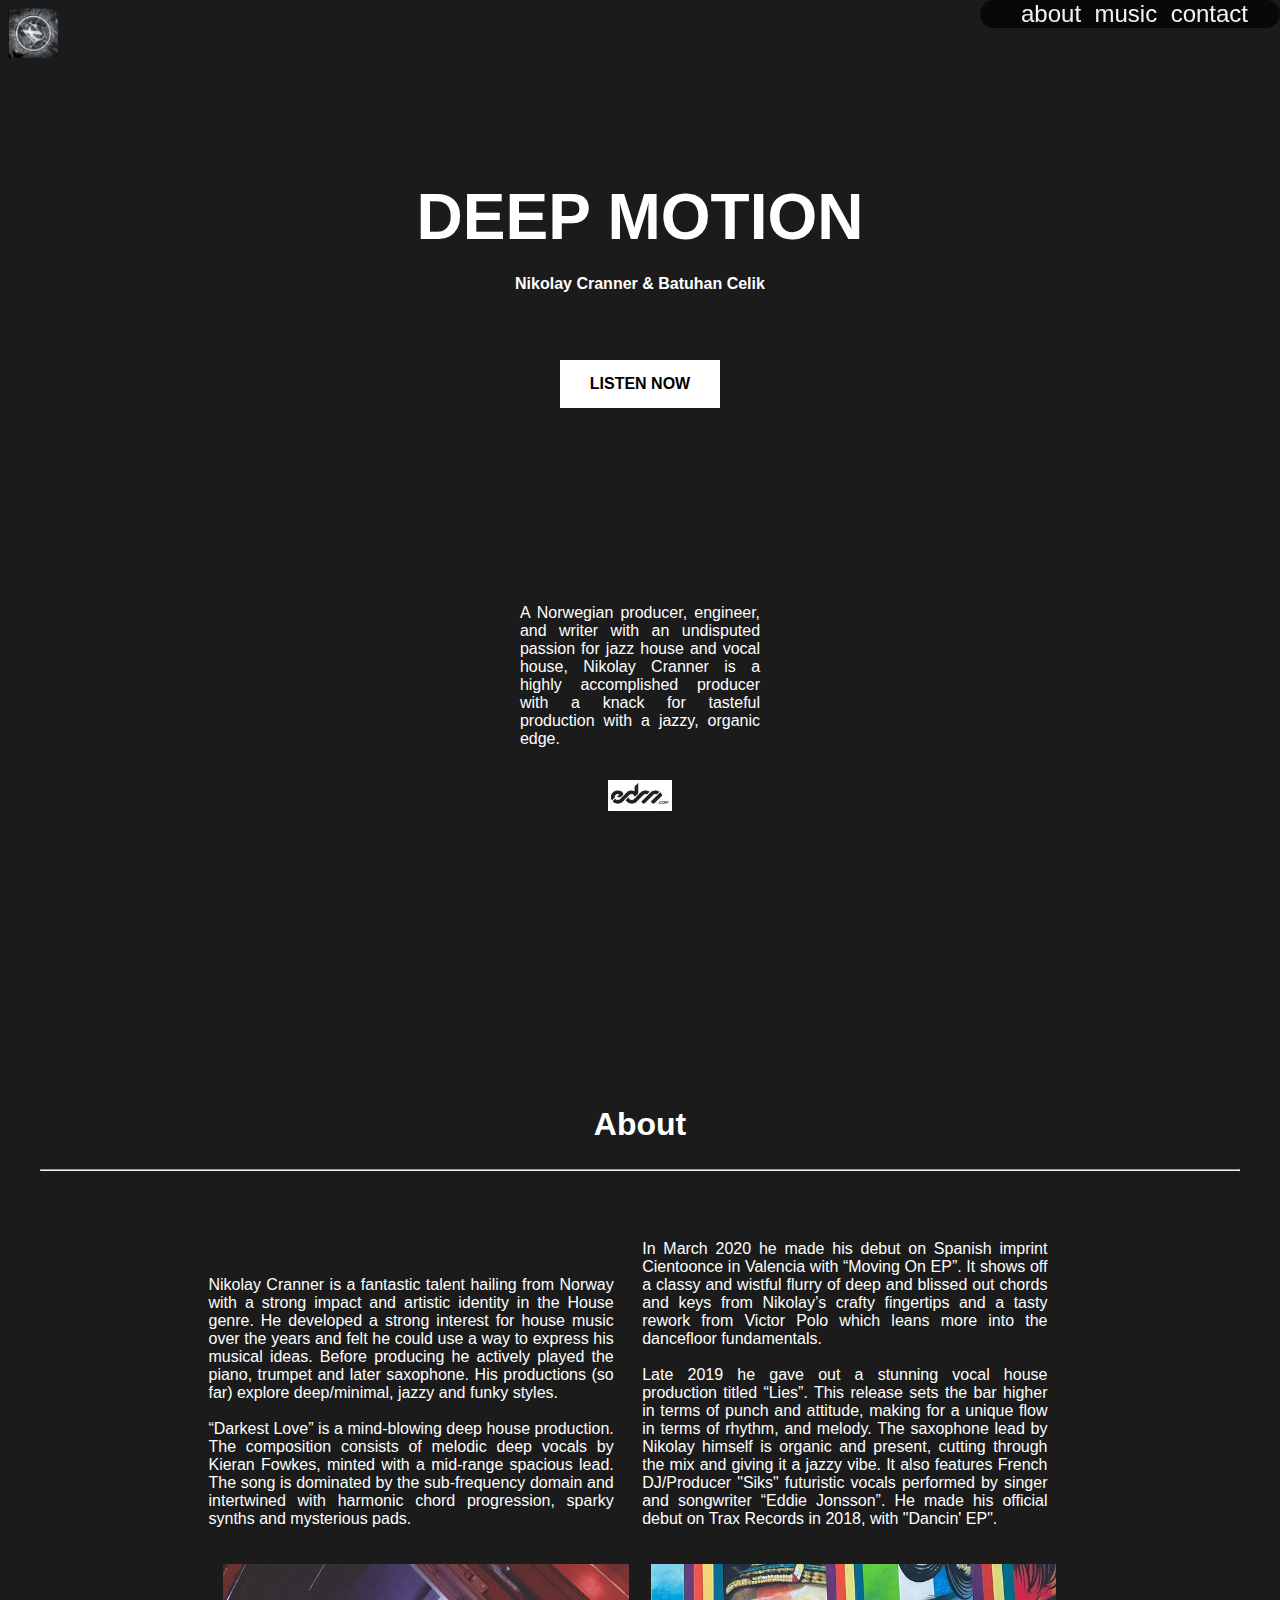
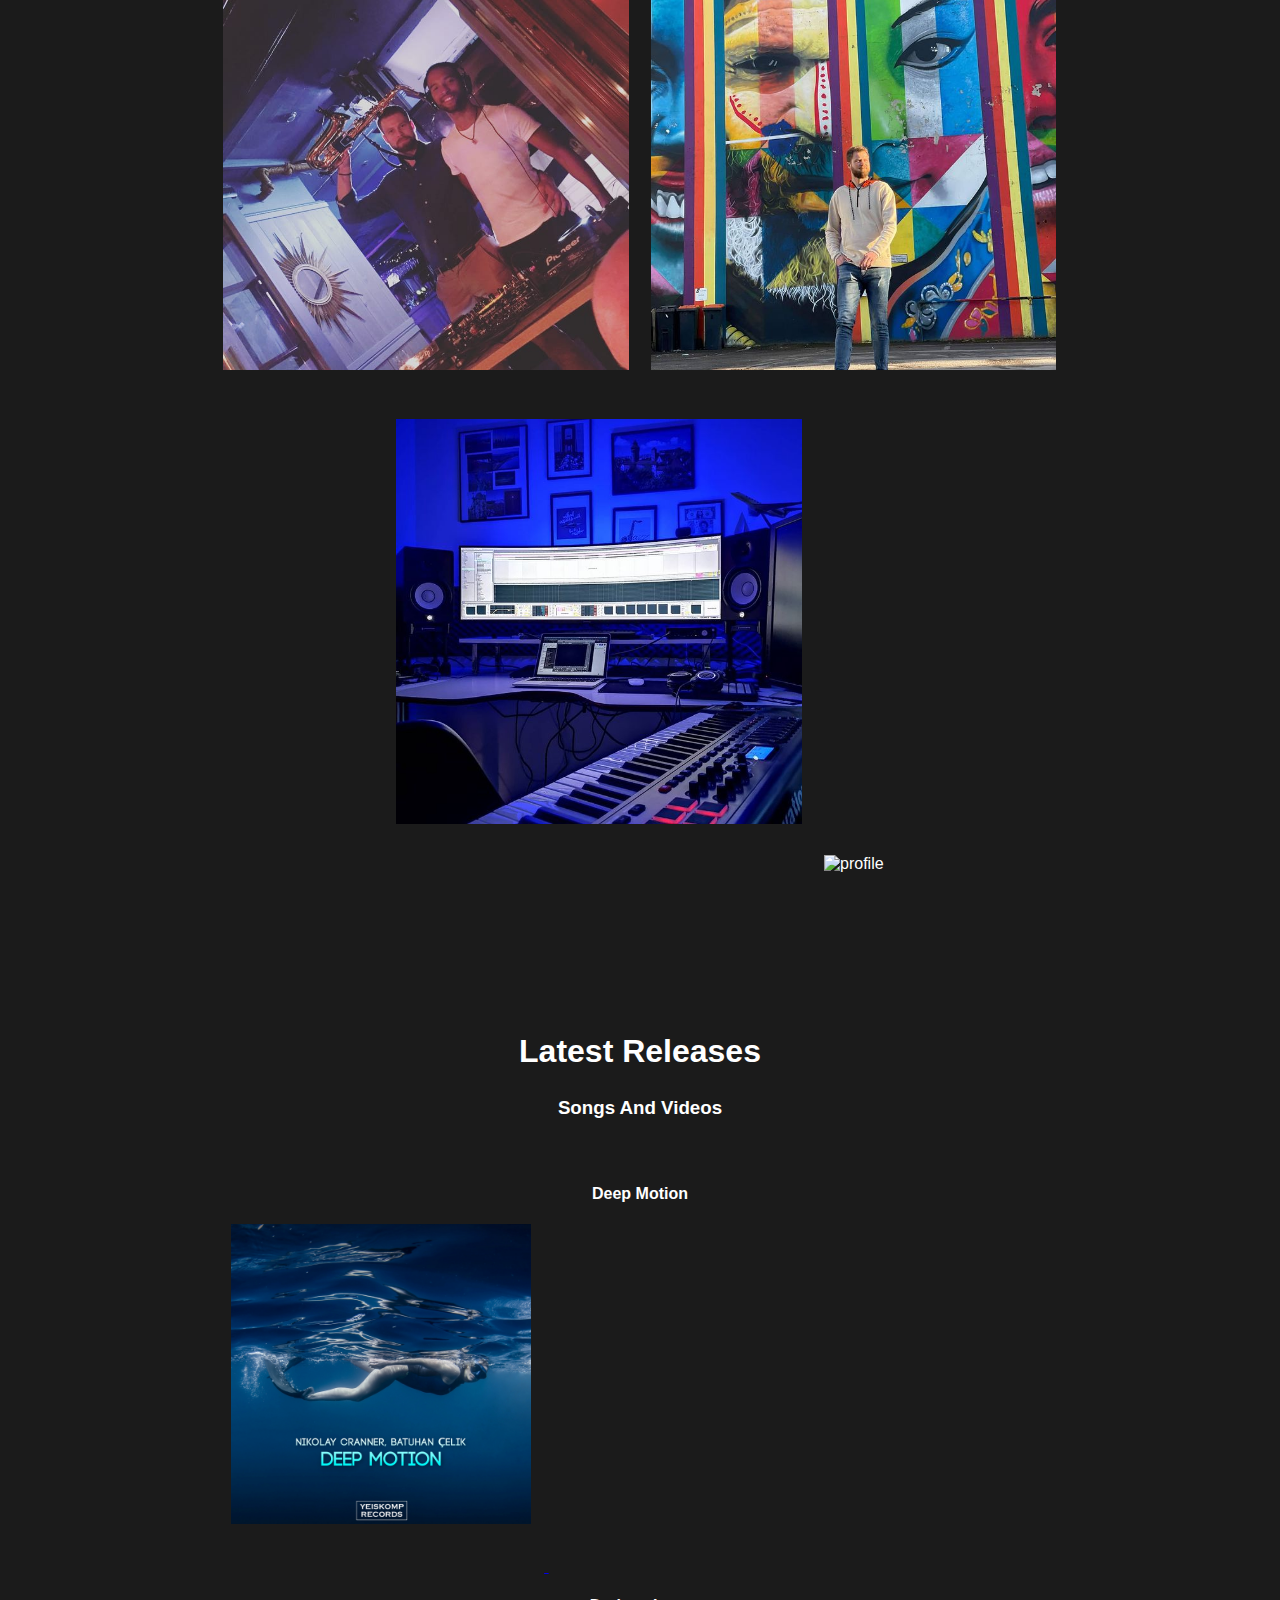
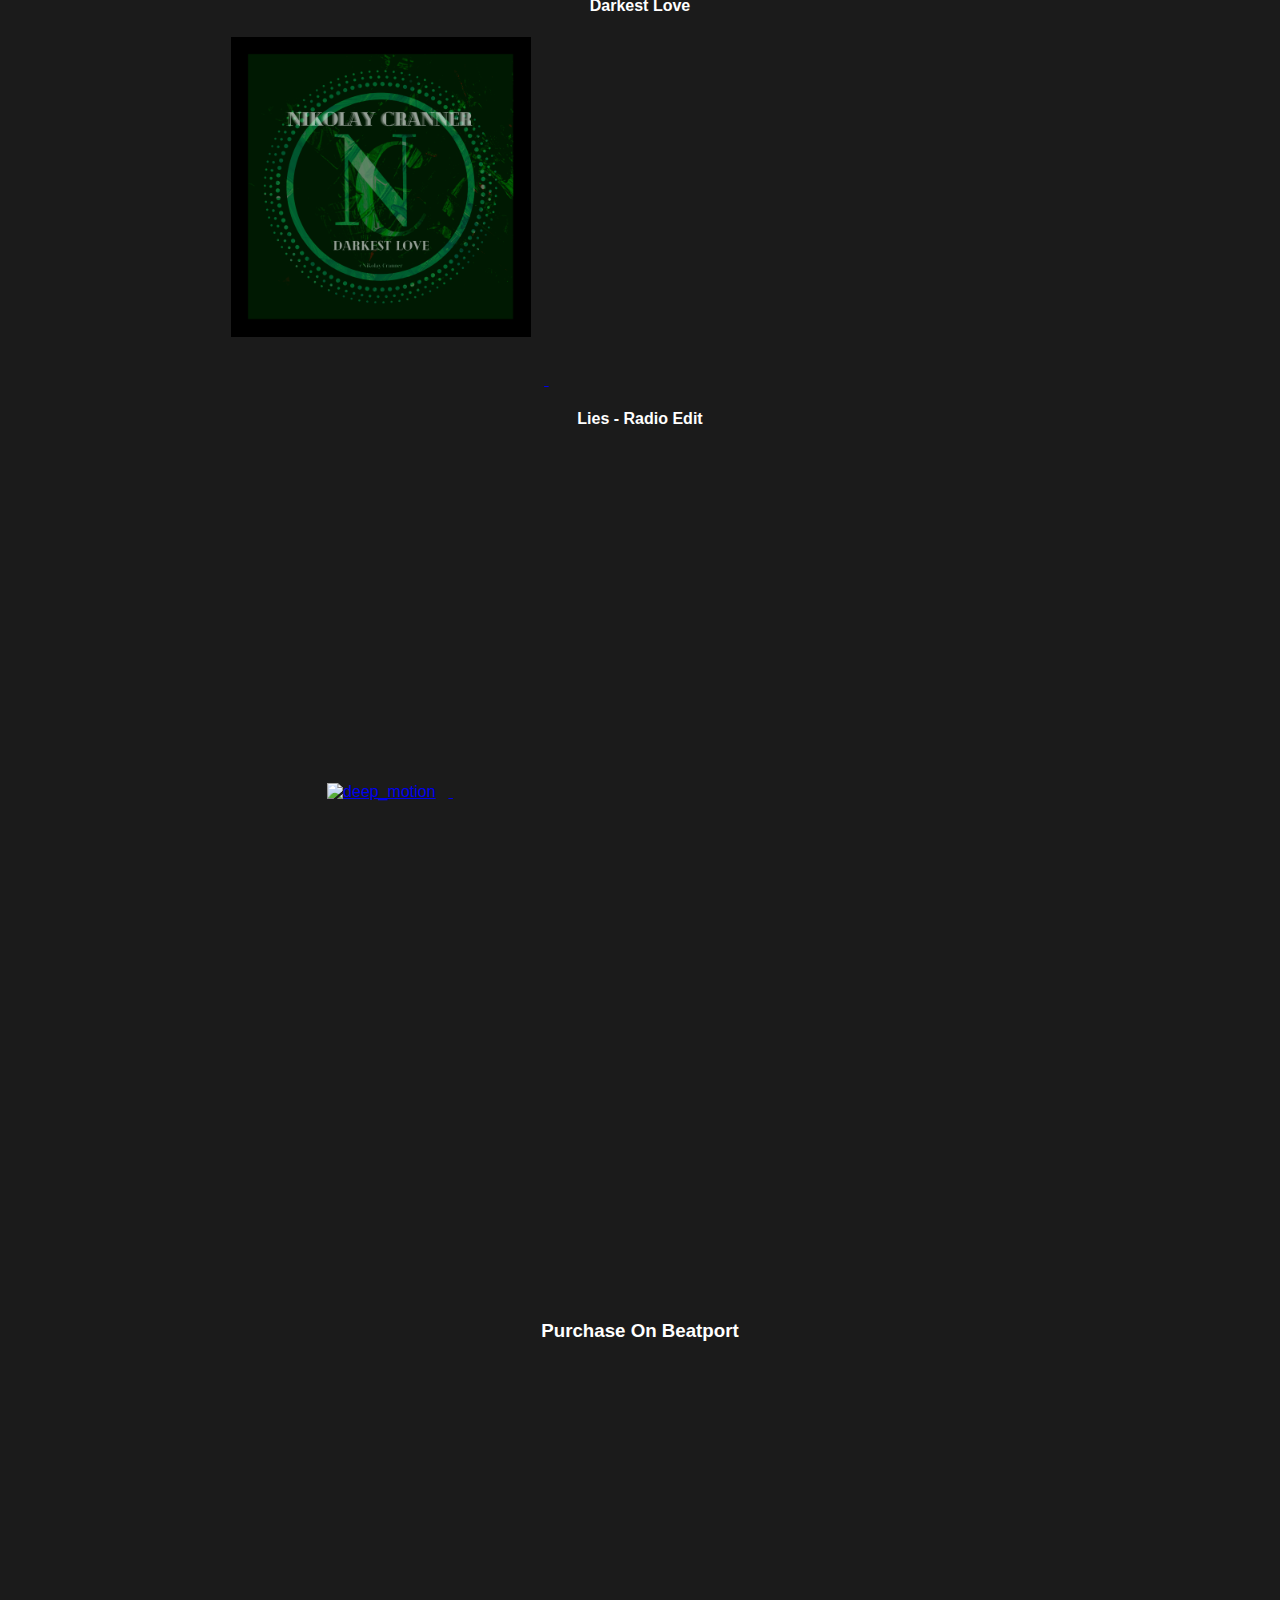
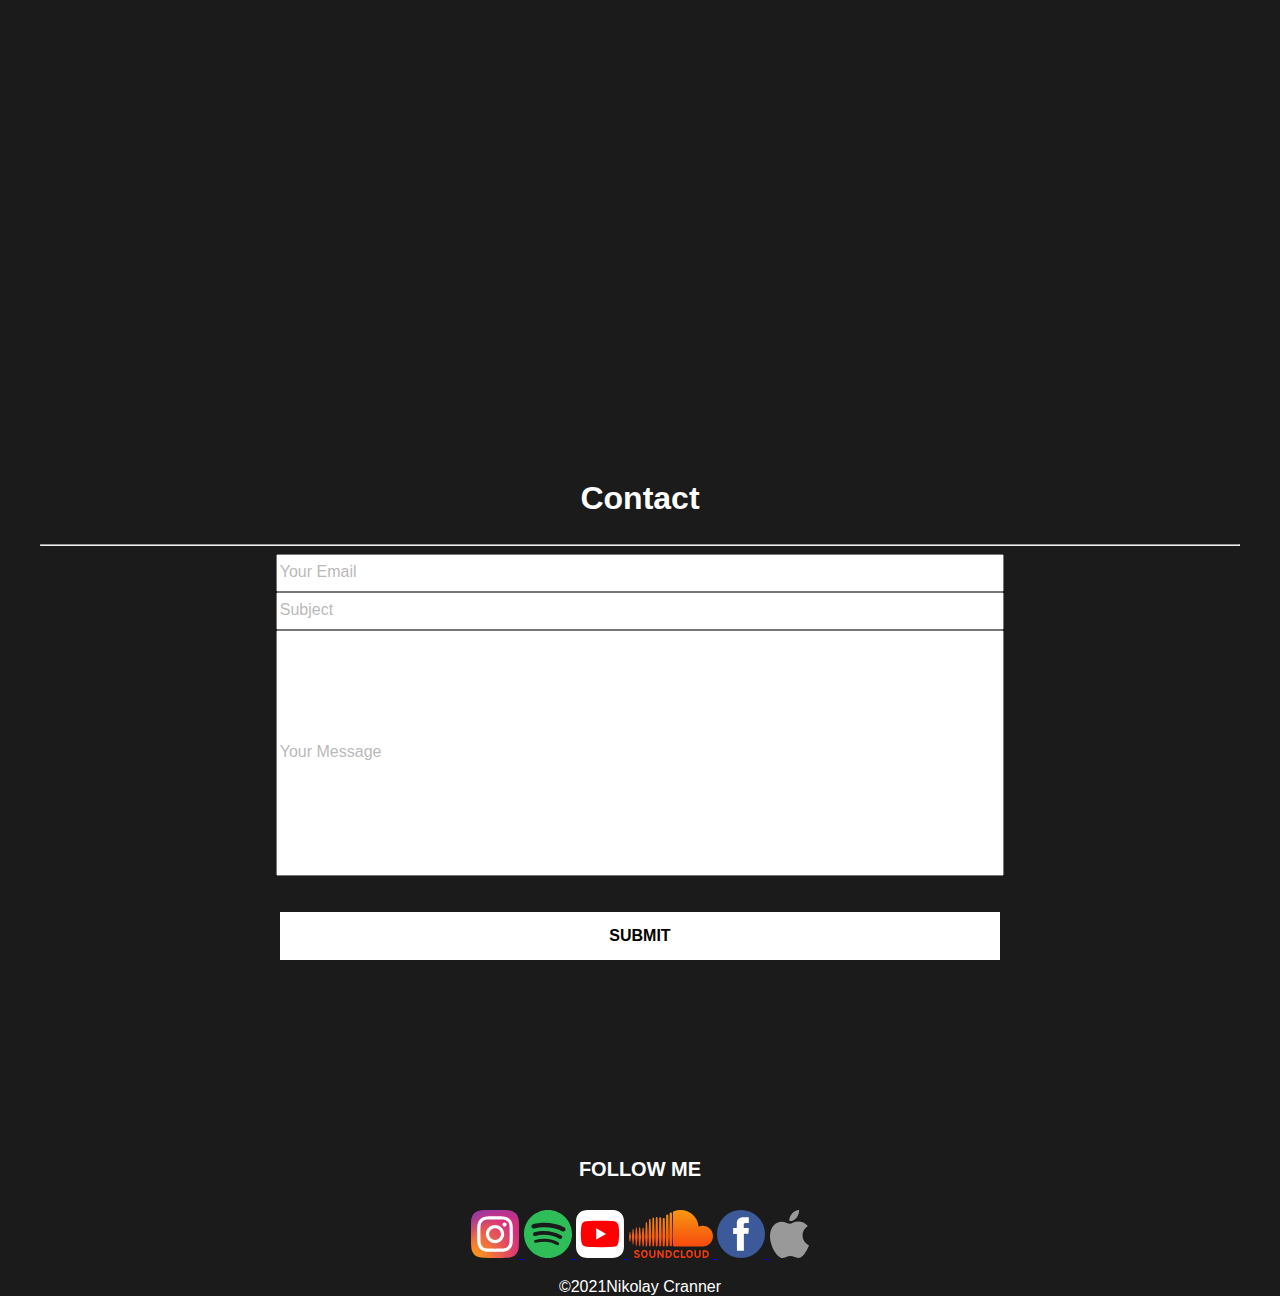
==== commit a801c9dc: "Enhanced text paragraphs in about and frontpage to avoid too much scrolling for the user on tablet a" ====
--- a/index.html
+++ b/index.html
@@ -23,17 +23,19 @@
         <div>
             <h1>deep motion</h1>
             <h4>Nikolay Cranner & Batuhan Celik</h4>
-            <a href="https://linktr.ee/nikolay_cranner" target="_blank">
-                <button>listen now</button>
-            </a>
-            <iframe class="frontpage-preview" src="https://open.spotify.com/embed/album/2yCCbZxkp3gMeUIQcVt4d5?theme=0" frameBorder="0" allowtransparency="true" allow="encrypted-media">
-            </iframe>
-            <p>A Norwegian producer, engineer, and writer with an 
-                undisputed passion for jazz house and vocal house, 
-                Nikolay Cranner is a highly accomplished producer with 
-                a knack for tasteful production with a jazzy, organic edge. 
-            </p>
-            <img class="edmlogo" src="assets/images/others/edmlogo.JPG" alt="edmlogo">
+            <div class="listen-now">
+                <a href="https://linktr.ee/nikolay_cranner" target="_blank">
+                    <button>listen now</button>
+                </a>
+                <iframe class="frontpage-preview" src="https://open.spotify.com/embed/album/2yCCbZxkp3gMeUIQcVt4d5?theme=0" frameBorder="0" allowtransparency="true" allow="encrypted-media">
+                </iframe>
+                <p>A Norwegian producer, engineer, and writer with an 
+                    undisputed passion for jazz house and vocal house, 
+                    Nikolay Cranner is a highly accomplished producer with 
+                    a knack for tasteful production with a jazzy, organic edge. 
+                </p>
+                <img class="edmlogo" src="assets/images/others/edmlogo.JPG" alt="edmlogo">
+            </div>
         </div>
 
     </section>
@@ -41,31 +43,33 @@
         <div>
             <h2>about</h2>
             <hr>
-            <article>Nikolay Cranner is a fantastic talent hailing from Norway with a strong impact and 
-                artistic identity in the House genre. He developed a strong interest for house music over 
-                the years and felt he could use a way to express his musical ideas.
-                Before producing he actively played the piano, trumpet and later saxophone.
-                His productions (so far) explore deep/minimal, jazzy and funky styles.
-                <br>
-                <br>
-                “Darkest Love” is a mind-blowing deep house production. 
-                The composition consists of melodic deep vocals by Kieran Fowkes, minted with a mid-range spacious lead. 
-                The song is dominated by the sub-frequency domain and intertwined with harmonic chord progression, sparky synths and mysterious pads.
-                <br>
-                <br>
-                In March 2020 he made his debut on Spanish imprint Cientoonce in Valencia with “Moving On EP”.
-                It shows off a classy and wistful flurry of deep and blissed out chords and keys from Nikolay’s 
-                crafty fingertips and a tasty rework from Victor Polo which leans more into the dancefloor fundamentals.
-                <br>
-                <br>
-                Late 2019 he gave out a stunning vocal house production titled “Lies”. 
-                This release sets the bar higher in terms of punch and attitude, 
-                making for a unique flow in terms of rhythm, and melody. 
-                The saxophone lead by Nikolay himself is organic and present, 
-                cutting through the mix and giving it a jazzy vibe. 
-                It also features French DJ/Producer "Siks" futuristic vocals performed by singer and songwriter “Eddie Jonsson”.
-                He made his official debut on Trax Records in 2018, with "Dancin' EP".
-            </article>
+            <div class="about-paragraph">
+                <p>Nikolay Cranner is a fantastic talent hailing from Norway with a strong impact and 
+                    artistic identity in the House genre. He developed a strong interest for house music over 
+                    the years and felt he could use a way to express his musical ideas.
+                    Before producing he actively played the piano, trumpet and later saxophone.
+                    His productions (so far) explore deep/minimal, jazzy and funky styles.              
+                    <br>
+                    <br>
+                    “Darkest Love” is a mind-blowing deep house production. 
+                    The composition consists of melodic deep vocals by Kieran Fowkes, minted with a mid-range spacious lead. 
+                    The song is dominated by the sub-frequency domain and intertwined with harmonic chord progression, sparky synths and mysterious pads.
+                </p>
+                <p>
+                    In March 2020 he made his debut on Spanish imprint Cientoonce in Valencia with “Moving On EP”.
+                    It shows off a classy and wistful flurry of deep and blissed out chords and keys from Nikolay’s 
+                    crafty fingertips and a tasty rework from Victor Polo which leans more into the dancefloor fundamentals.
+                    <br>
+                    <br>
+                    Late 2019 he gave out a stunning vocal house production titled “Lies”. 
+                    This release sets the bar higher in terms of punch and attitude, 
+                    making for a unique flow in terms of rhythm, and melody. 
+                    The saxophone lead by Nikolay himself is organic and present, 
+                    cutting through the mix and giving it a jazzy vibe. 
+                    It also features French DJ/Producer "Siks" futuristic vocals performed by singer and songwriter “Eddie Jonsson”.
+                    He made his official debut on Trax Records in 2018, with "Dancin' EP".
+                </p>              
+            </div>
             <br>
             <br>
             <div class="div-about">
--- a/assets/css/nc-style.css
+++ b/assets/css/nc-style.css
@@ -14,17 +14,15 @@
 }
 
 div {
-    background-color: aqua;
     height: auto;
     width: 95%;
     position: relative;
     top: 5vh;
-    left: 2.5%
-
-}
-
-
-article,p {
+    left: 2.5%;
+}
+
+
+p {
     width: 50%;
     position: relative;
     left: 25%;
@@ -78,7 +76,7 @@
 /*Nav*/
 nav {
     height: auto;
-    width: 40%;
+    width: 300px;
     padding: 0px;
     position: fixed;
     top: 0;
@@ -125,18 +123,40 @@
     margin-bottom: 5rem;
 }
 
-
 .edmlogo {
     width: 4rem;
     height: auto;
     margin: 1rem;
 }
 
+.listen-now {
+    position: relative;
+    width: 40%;
+    left: 30%;
+    margin-bottom: 20rem;
+}
+
+
 /*About*/
-.div-about {
-    background-color: brown;
+
+.about-paragraph {
     width: 75%;
     left: 12.5%;
+}
+#about p {
+    left: 0;
+    display: inline-block;
+    text-align:justify;
+    height: 5vh;
+    width: 45%;
+    margin-right: 1.5rem;
+    margin-top: 1rem;
+}
+
+.div-about {
+    width: 75%;
+    left: 12.5%;
+    margin-bottom: 10rem;
 }
 
 .insta {
@@ -153,7 +173,6 @@
 }
 
 .div-music {
-    background-color: brown;
     width: 75%;
     left: 12.5%;
 }
@@ -282,6 +301,12 @@
         width: 250px;
         height: 250px;
     }
+
+    .listen-now {
+        width: 60%;
+        left: 20%;
+        margin-bottom: 10rem;
+    }
 }
 
 
@@ -295,6 +320,10 @@
     .cover-art {
         width: 200px;
         height: 200px;
+    }
+
+    #about p,p {
+        text-align: center;
     }
 }
 
@@ -313,12 +342,23 @@
         width: 30vw;
     }
 
-    article,p {
+    p {
         width: 80%;
         left: 10%;
         text-align: center;
     }
 
+    .about-paragraph {
+        width: 100%;
+        left: 0;
+    }
+    
+    #about p {
+        width: 80%;
+        left: 5%;
+
+    }
+
    
     .spotify-artist,.beatport,.frontpage-preview,.insta {
         width: 85%;
@@ -332,6 +372,11 @@
     .cover-art {
         width: 85%;
         height: auto;
+    }
+
+    .listen-now {
+        width: 90%;
+        left: 5%;
     }
 
     input[name=visitor-email],
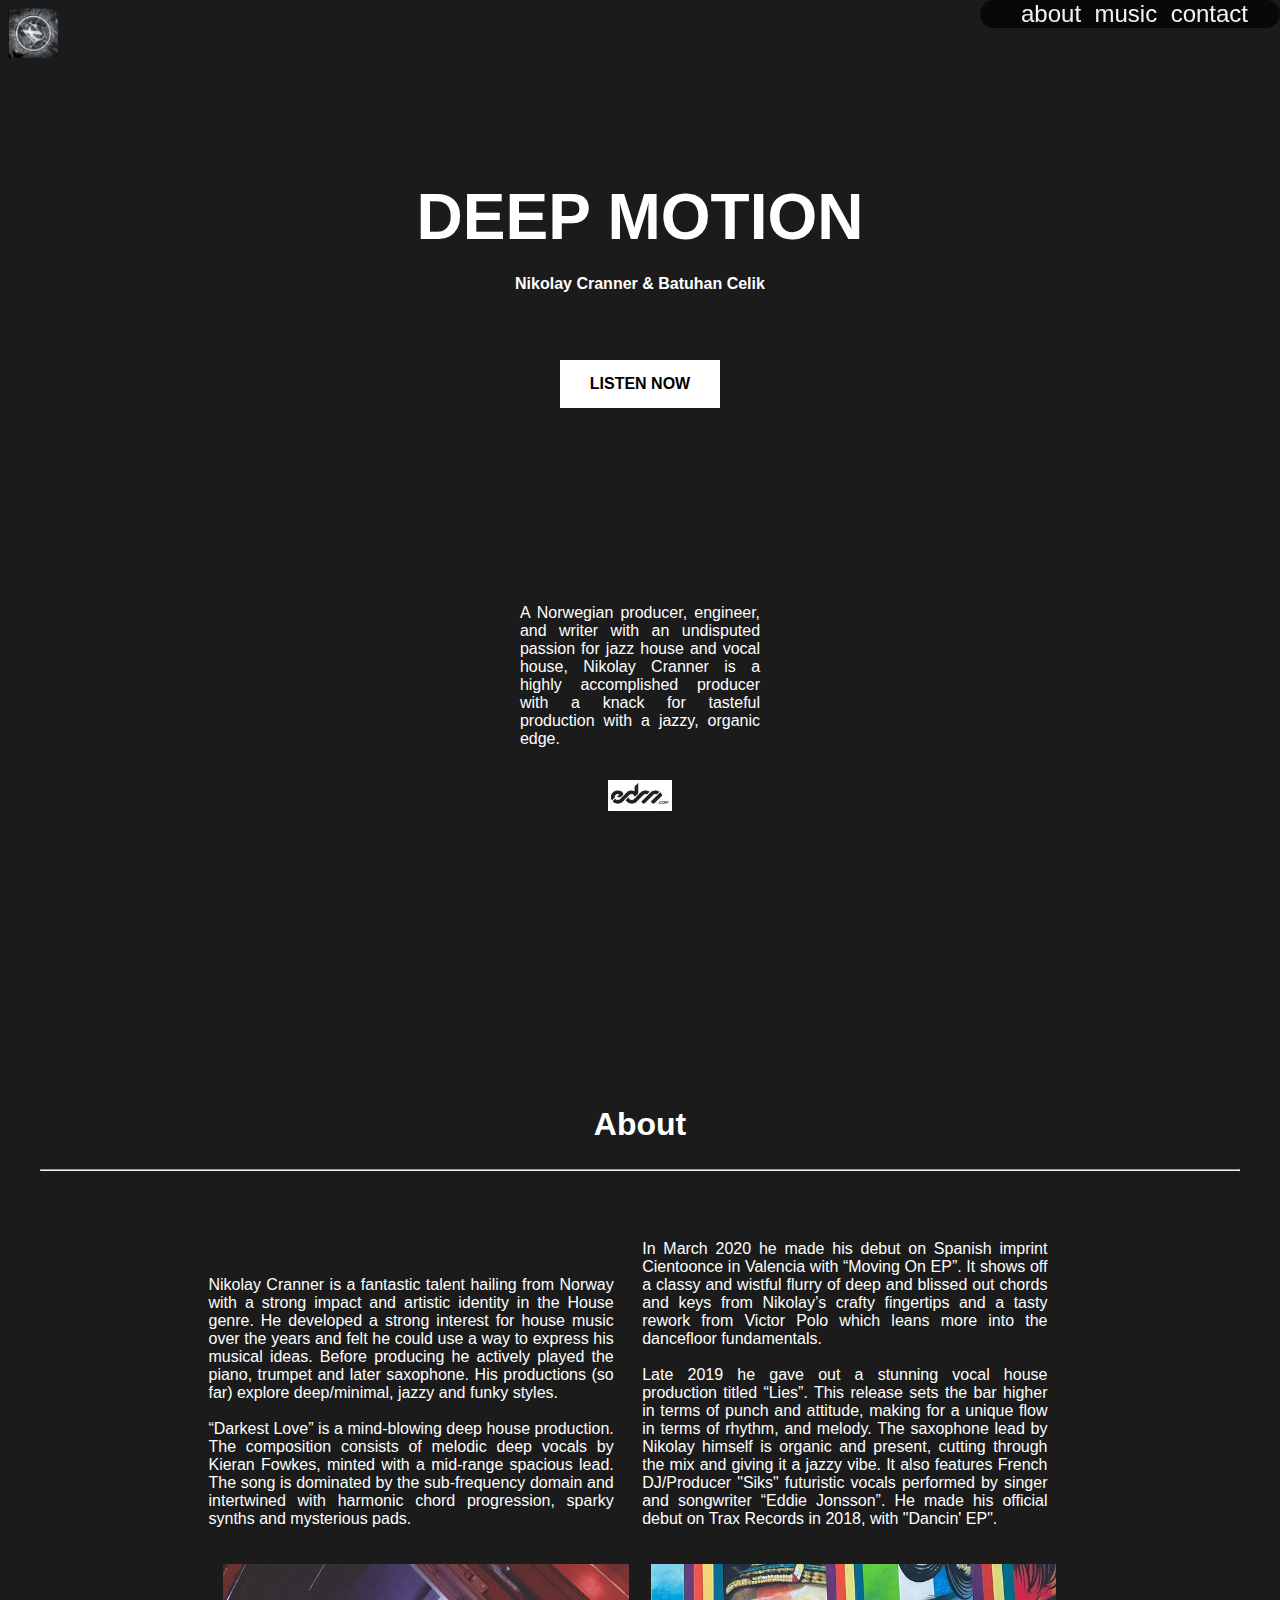
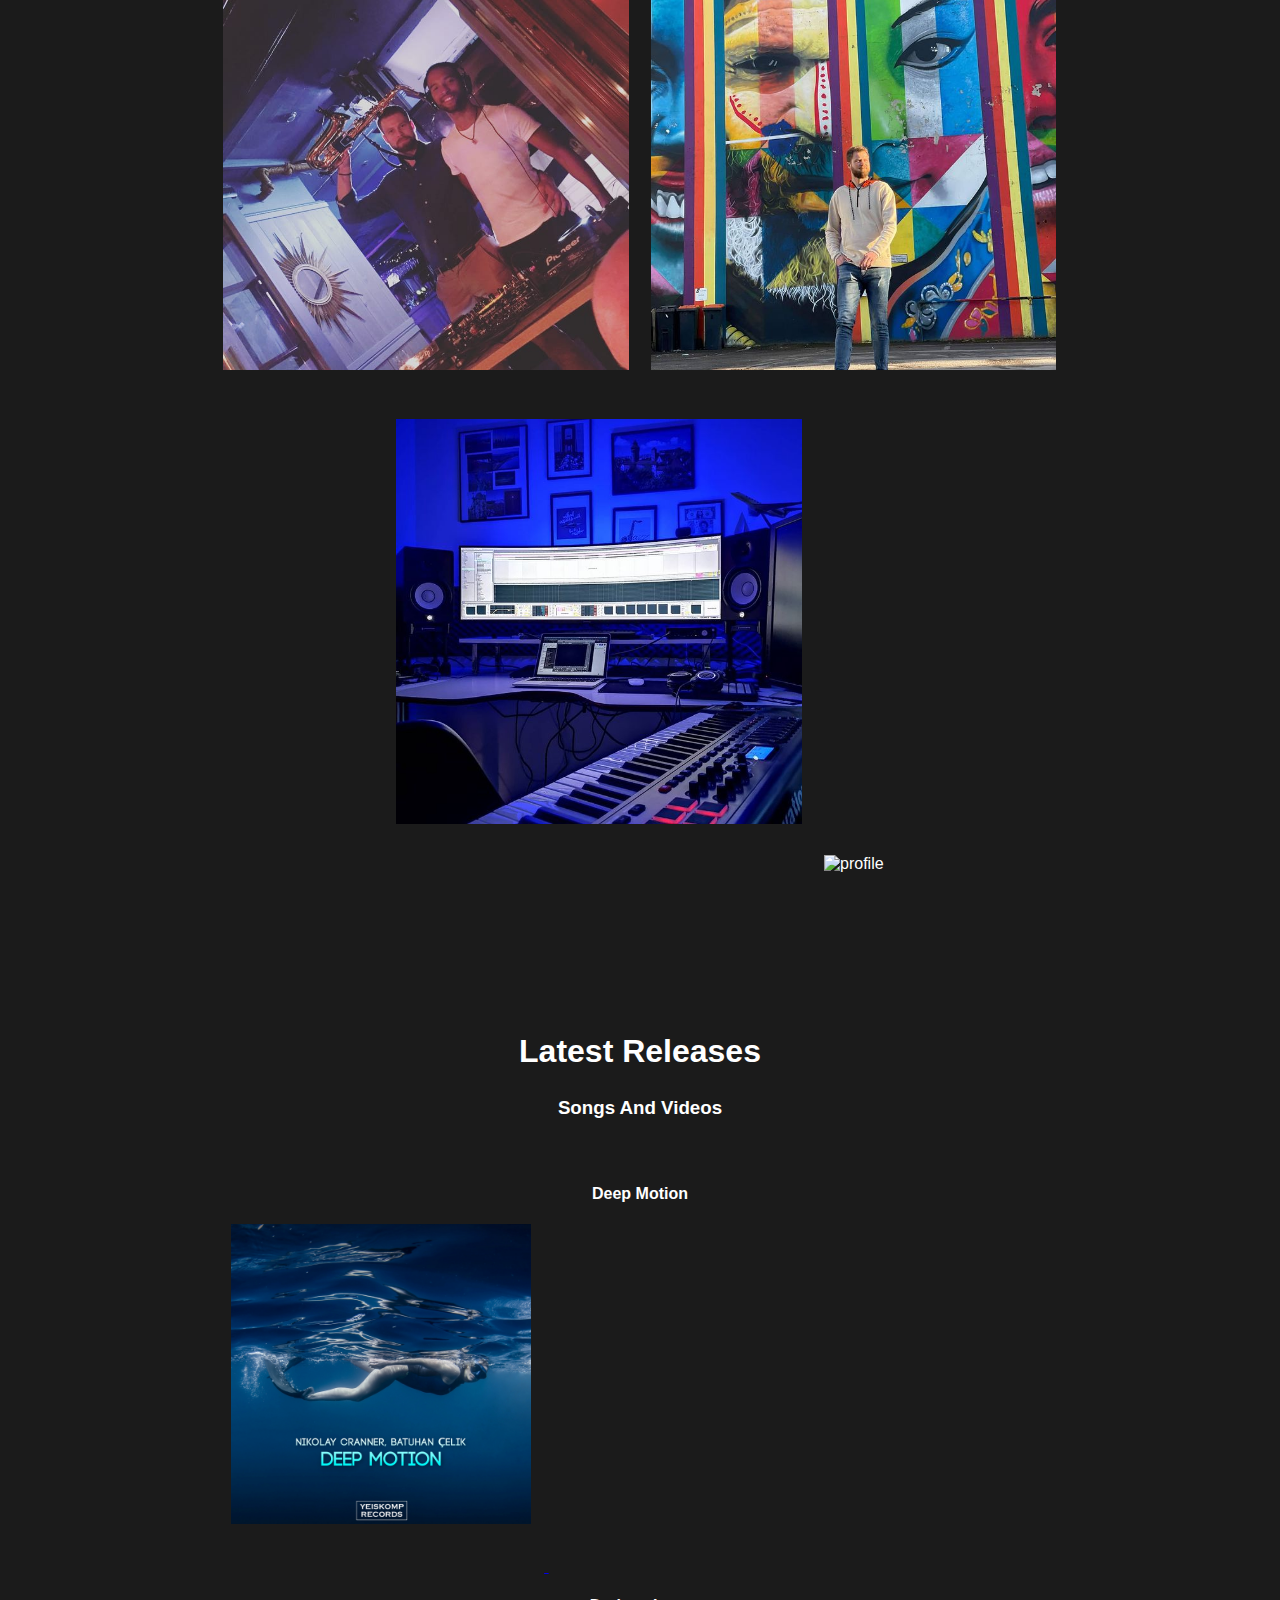
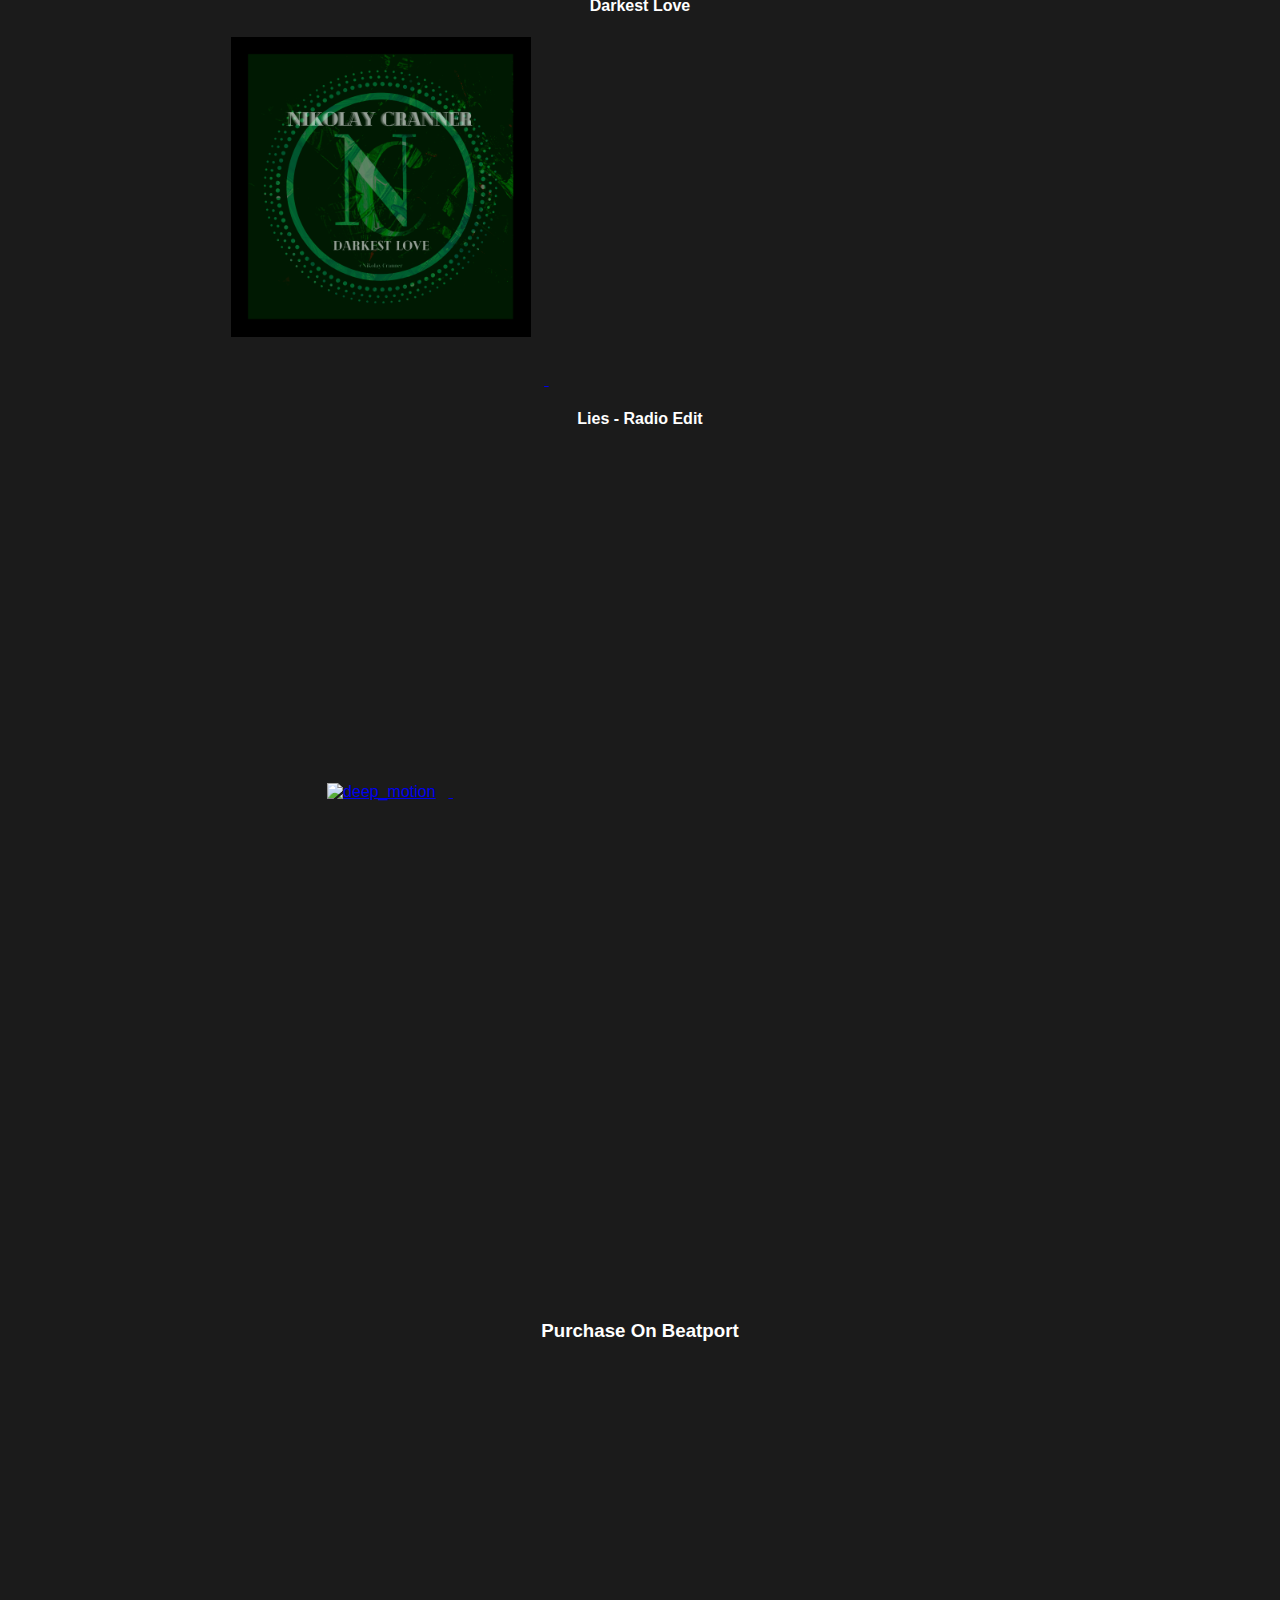
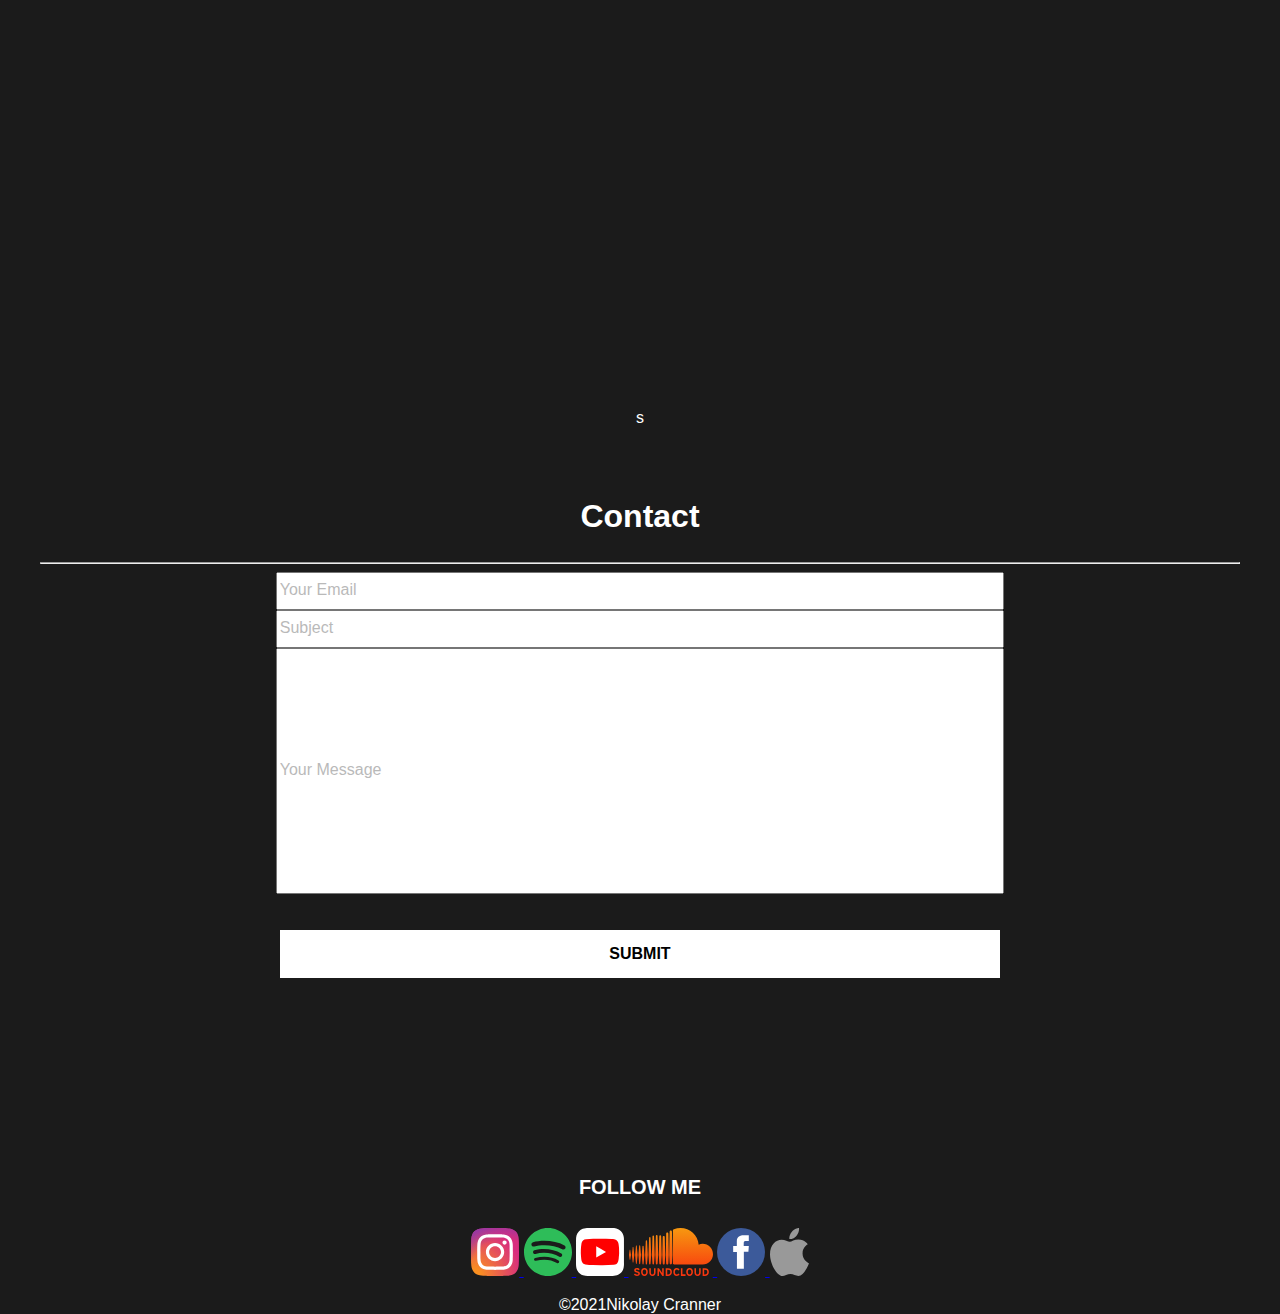
==== commit e6fb3649: "doc: README is done" ====
--- a/index.html
+++ b/index.html
@@ -24,10 +24,10 @@
             <h1>deep motion</h1>
             <h4>Nikolay Cranner & Batuhan Celik</h4>
             <div class="listen-now">
-                <a href="https://linktr.ee/nikolay_cranner" target="_blank">
-                    <button>listen now</button>
-                </a>
-                <iframe class="frontpage-preview" src="https://open.spotify.com/embed/album/2yCCbZxkp3gMeUIQcVt4d5?theme=0" frameBorder="0" allowtransparency="true" allow="encrypted-media">
+                <form action="https://linktr.ee/nikolay_cranner" target="_blank">
+                    <button type="submit">listen now</button>
+                </form>
+                <iframe class="frontpage-preview" src="https://open.spotify.com/embed/album/2yCCbZxkp3gMeUIQcVt4d5?theme=0" allow="encrypted-media">
                 </iframe>
                 <p>A Norwegian producer, engineer, and writer with an 
                     undisputed passion for jazz house and vocal house, 
@@ -88,29 +88,29 @@
             <h3>songs and videos</h3>
             <div class="div-music">
                 <h4>Deep Motion</h4>
-                <a href="https://linktr.ee/nikolay_cranner" alt="Play now" target="_blank">
-                    <img class="cover-art" src="assets/images/album covers/Nikolay Cranner, Batuhan Çelik - Deep Motion (Original Mix).jpg" alt="deep_motion">
+                <a href="https://linktr.ee/nikolay_cranner" target="_blank">
+                    <img class="cover-art" src="assets/images/coverart/deep_motion.jpg" alt="deep_motion">
                 </a>
-                <iframe class="youtube" src="https://www.youtube.com/embed/BSi5V5GA4AA" title="YouTube video player" frameborder="0" allow="accelerometer; autoplay; clipboard-write; encrypted-media; gyroscope; picture-in-picture" allowfullscreen></iframe>
+                <iframe class="youtube" src="https://www.youtube.com/embed/BSi5V5GA4AA" title="YouTube video player" allow="accelerometer; autoplay; clipboard-write; encrypted-media; gyroscope; picture-in-picture" allowfullscreen></iframe>
                 <h4>Darkest Love</h4>
-                <a href="https://soundcloud.com/nikolaycranner/nikolay-cranner-darkest-love" alt="Play now" target="_blank">
-                    <img class="cover-art" src="assets/images/album covers/darkest_love.png" alt="darkest_love">
+                <a href="https://soundcloud.com/nikolaycranner/nikolay-cranner-darkest-love" target="_blank">
+                    <img class="cover-art" src="assets/images/coverart/darkest_love.png" alt="darkest_love">
                 </a>
-                <iframe class= "youtube" src="https://www.youtube.com/embed/kBhZxNGpHpo" title="YouTube video player" frameborder="0" allow="accelerometer; autoplay; clipboard-write; encrypted-media; gyroscope; picture-in-picture" allowfullscreen></iframe>
+                <iframe class= "youtube" src="https://www.youtube.com/embed/kBhZxNGpHpo" title="YouTube video player" allow="accelerometer; autoplay; clipboard-write; encrypted-media; gyroscope; picture-in-picture" allowfullscreen></iframe>
                 <h4>Lies - Radio Edit</h4>
-                <a href="https://open.spotify.com/track/77q2iLUesl4iaqrkfsTeq9?si=c63e3cc37e604a79" alt="Play now" target="_blank">
-                    <img class="cover-art" src="assets/images/album covers/lies.png" alt="deep_motion">
+                <a href="https://open.spotify.com/track/77q2iLUesl4iaqrkfsTeq9?si=c63e3cc37e604a79" target="_blank">
+                    <img class="cover-art" src="assets/images/coverart/lies.png" alt="deep_motion">
                 </a>        
-                <iframe class ="youtube" src="https://www.youtube.com/embed/eZv7kjKSmSU" title="YouTube video player" frameborder="0" allow="accelerometer; autoplay; clipboard-write; encrypted-media; gyroscope; picture-in-picture" allowfullscreen></iframe>
-                <iframe class="spotify-artist" src="https://open.spotify.com/embed/artist/4NvkvOJ0mDM7QjdzOZLDRd?theme=0" width="100%" height="380" frameBorder="0" allowtransparency="true" allow="encrypted-media"></iframe>            
+                <iframe class ="youtube" src="https://www.youtube.com/embed/eZv7kjKSmSU" title="YouTube video player" allow="accelerometer; autoplay; clipboard-write; encrypted-media; gyroscope; picture-in-picture" allowfullscreen></iframe>
+                <iframe class="spotify-artist" src="https://open.spotify.com/embed/artist/4NvkvOJ0mDM7QjdzOZLDRd?theme=0" allow="encrypted-media"></iframe>            
                 <h3>purchase on beatport</h3>
-                <iframe class="beatport" src="https://embed.beatport.com/?id=15370655&type=track" frameborder="0" scrolling="no" style="max-width:600px;"></iframe>
-                <iframe class="beatport" src="https://embed.beatport.com/?id=13286410&type=track" frameborder="0" scrolling="no" style="max-width:600px;"></iframe>
-                <iframe class="beatport" src="https://embed.beatport.com/?id=13286411&type=track" frameborder="0" scrolling="no" style="max-width:600px;"></iframe>
+                <iframe class="beatport" src="https://embed.beatport.com/?id=15370655&type=track"></iframe>
+                <iframe class="beatport" src="https://embed.beatport.com/?id=13286410&type=track"></iframe>
+                <iframe class="beatport" src="https://embed.beatport.com/?id=13286411&type=track"></iframe>
             </div>
         </div>
       
-    </section>
+    </section>s
     <section id="contact">
         <div class="contact-form">
             <h2>contact</h2>
--- a/assets/css/nc-style.css
+++ b/assets/css/nc-style.css
@@ -121,6 +121,7 @@
     width: 95%;
     height: 80px;
     margin-bottom: 5rem;
+    border: none;
 }
 
 .edmlogo {
@@ -188,6 +189,7 @@
     width: 600px;
     height: 400px;
     margin-bottom: 3rem;
+    border: none;
 }
 
 .spotify-artist {
@@ -195,6 +197,7 @@
     height: 400px;
     margin-bottom: 3rem;
     margin-left: 1vw;
+    border: none;
 }
 
 
@@ -202,6 +205,7 @@
     width: 75%;
     height: 162px;
     margin-bottom: 5rem;
+    border: none;
 }
 
 
